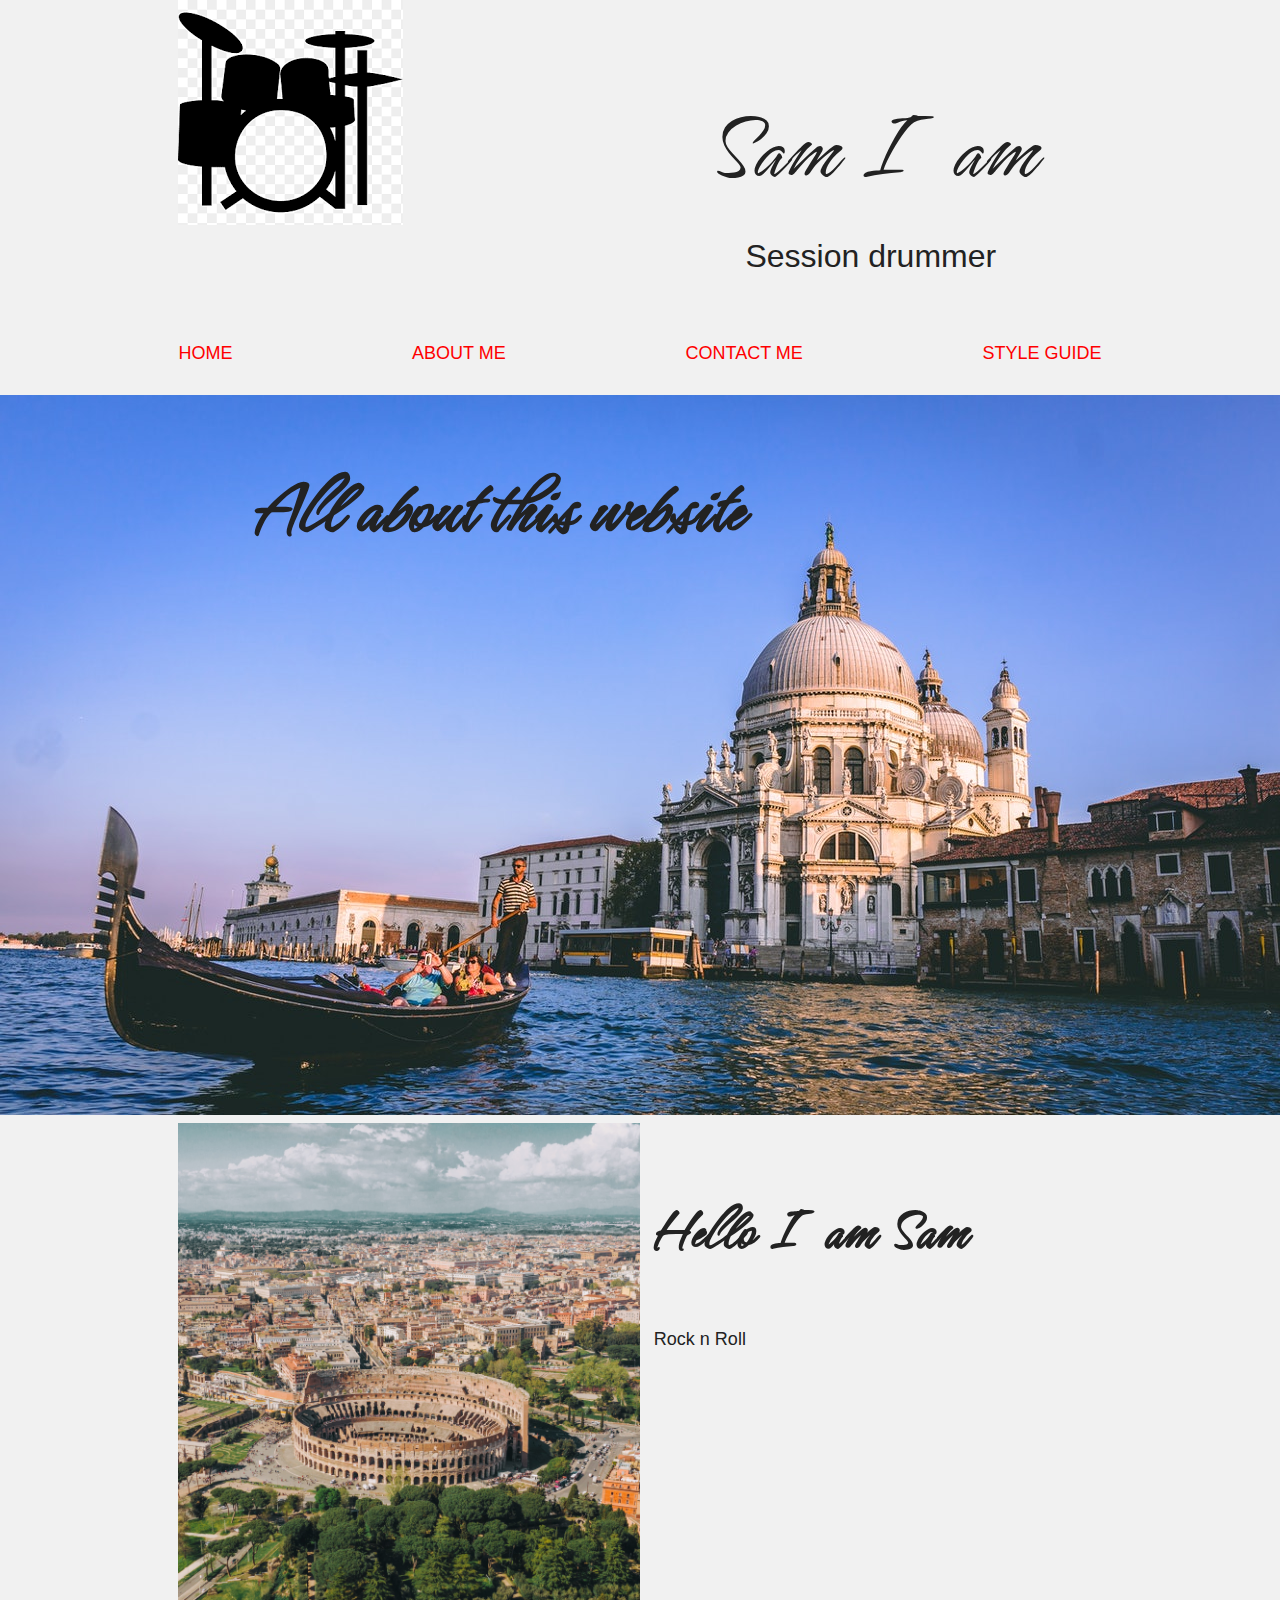
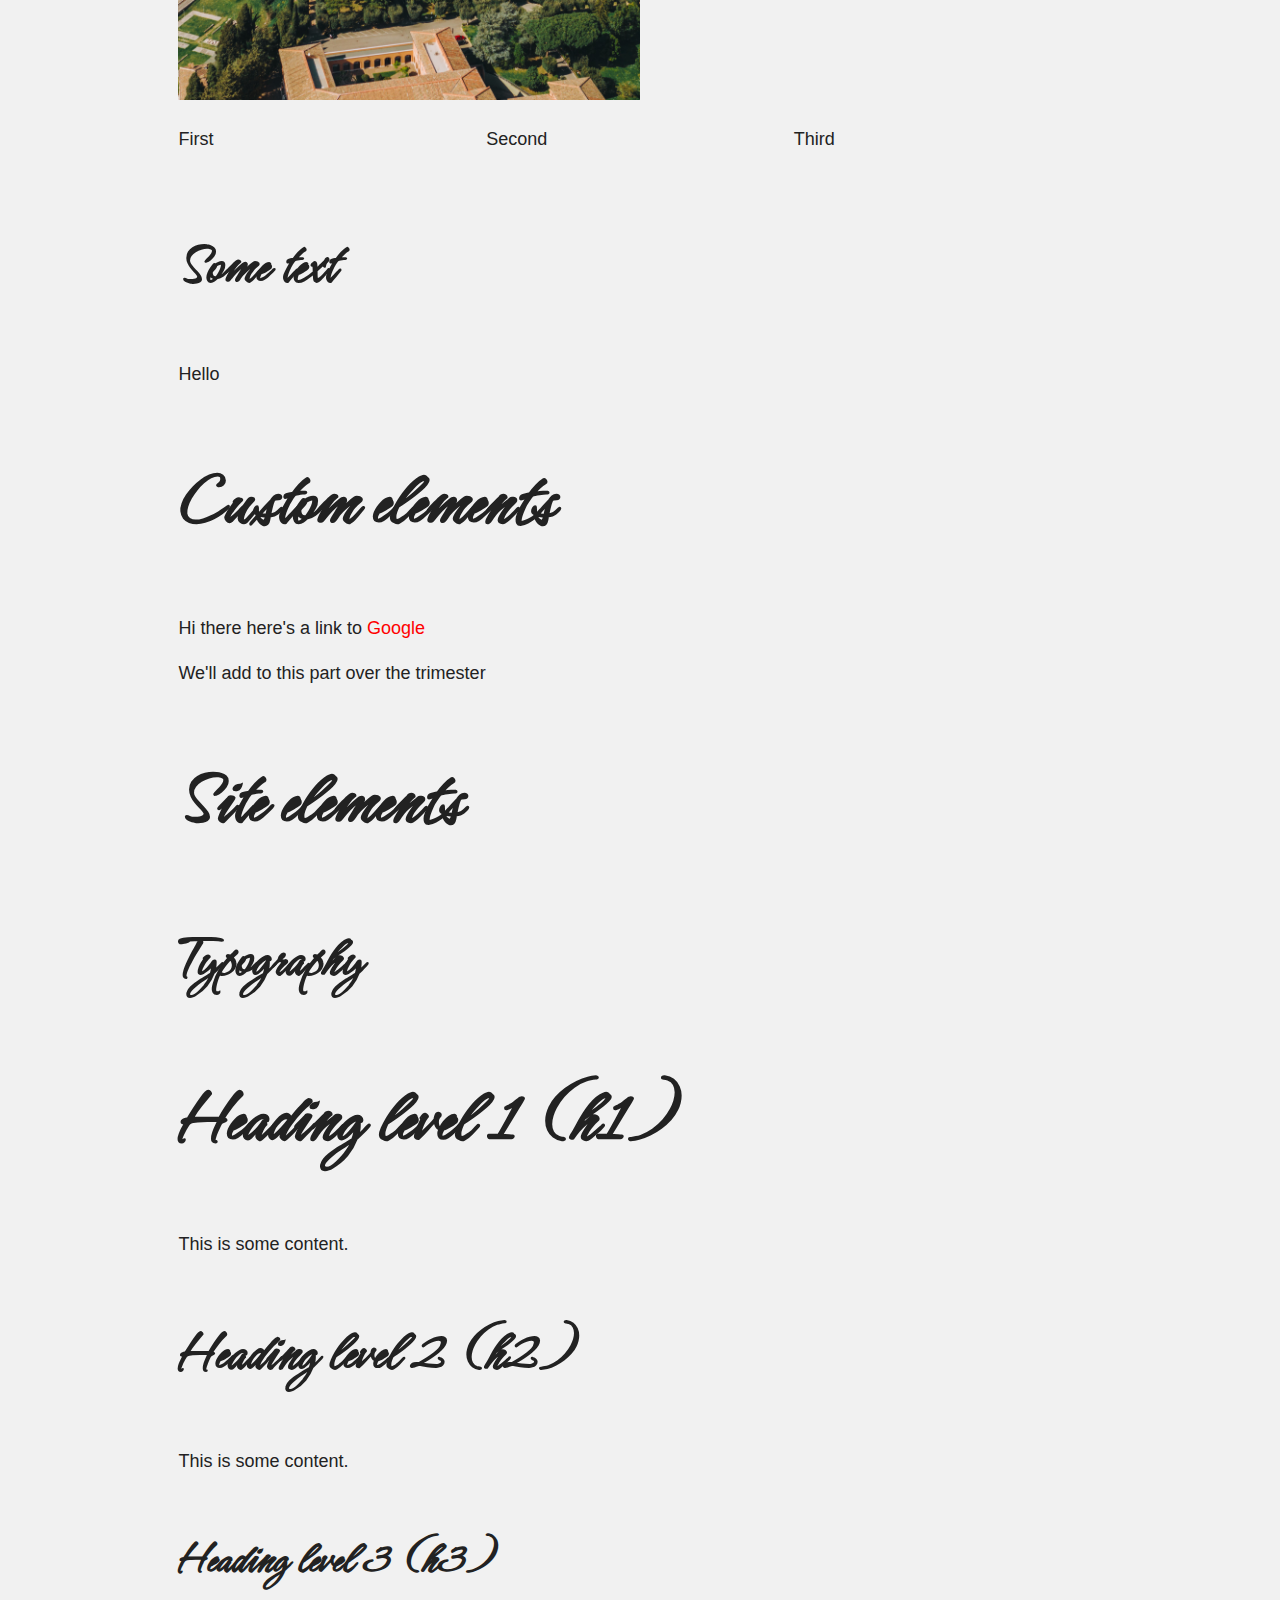
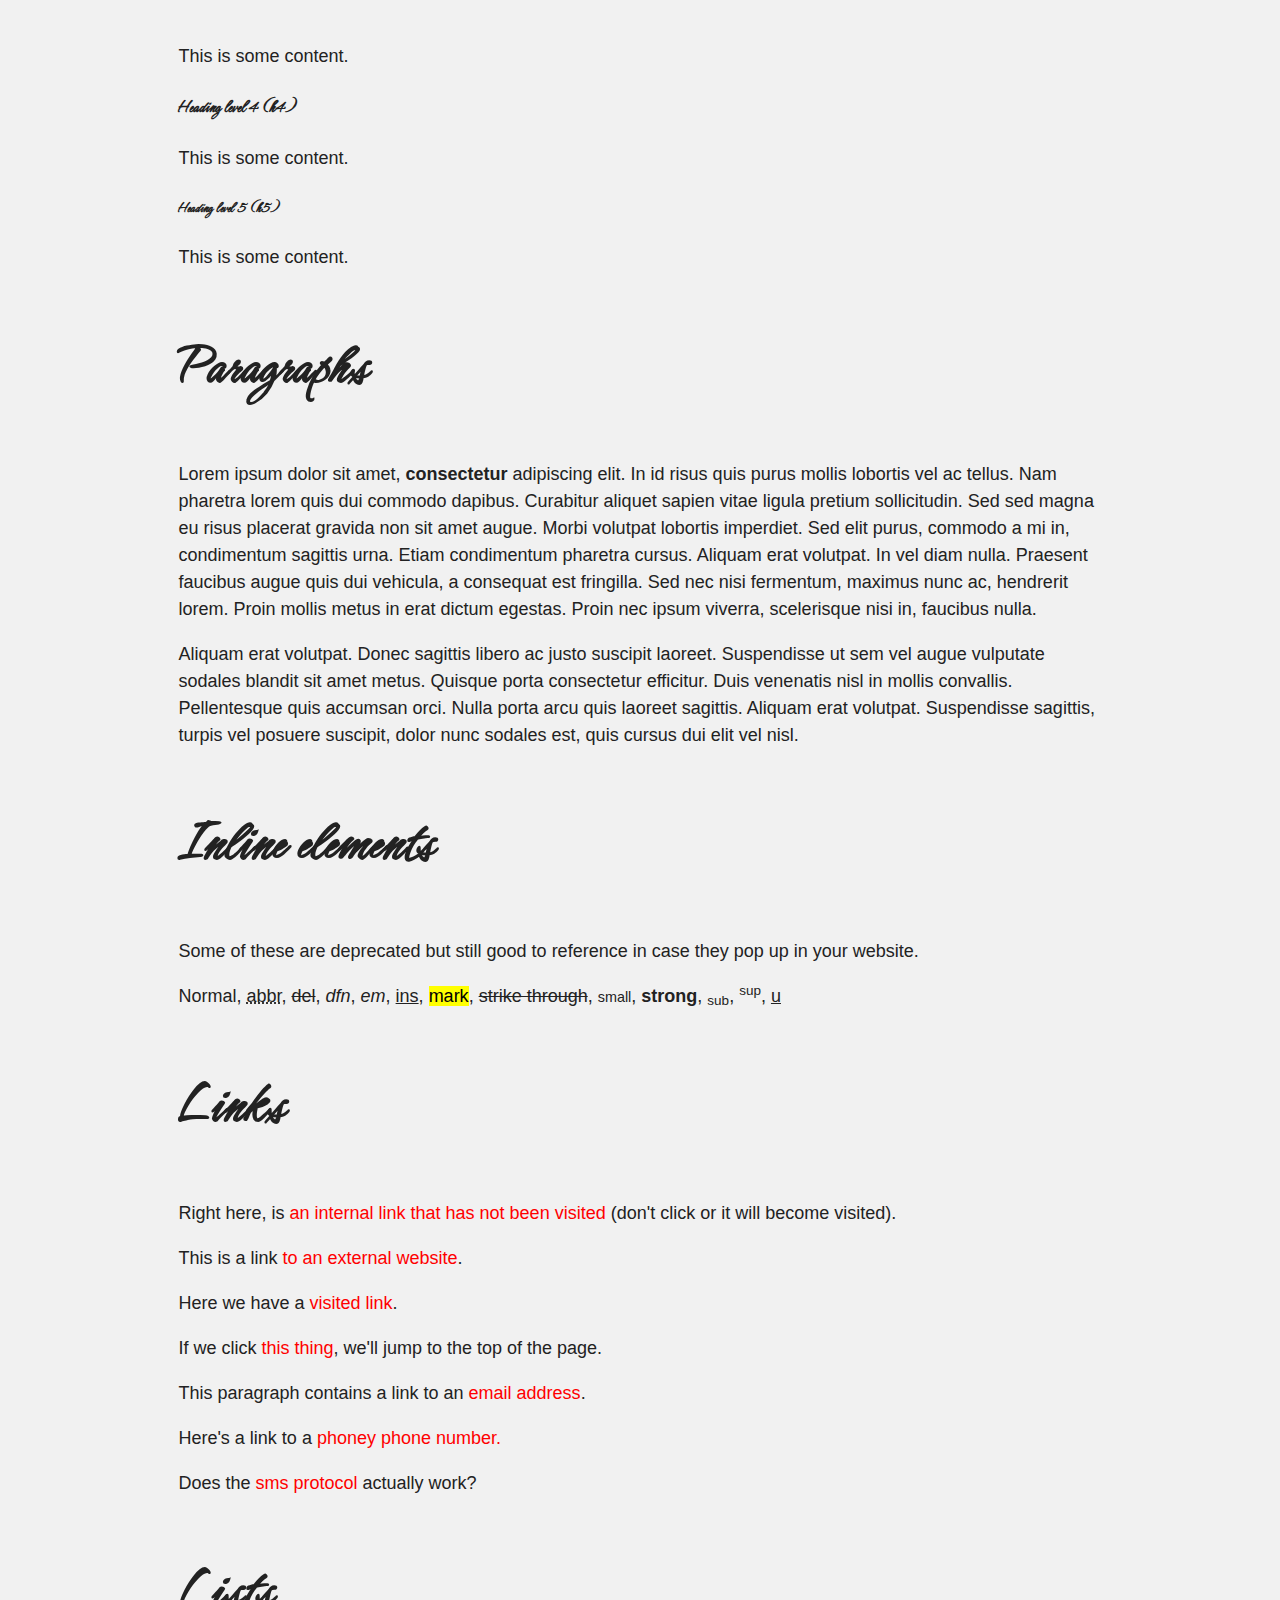
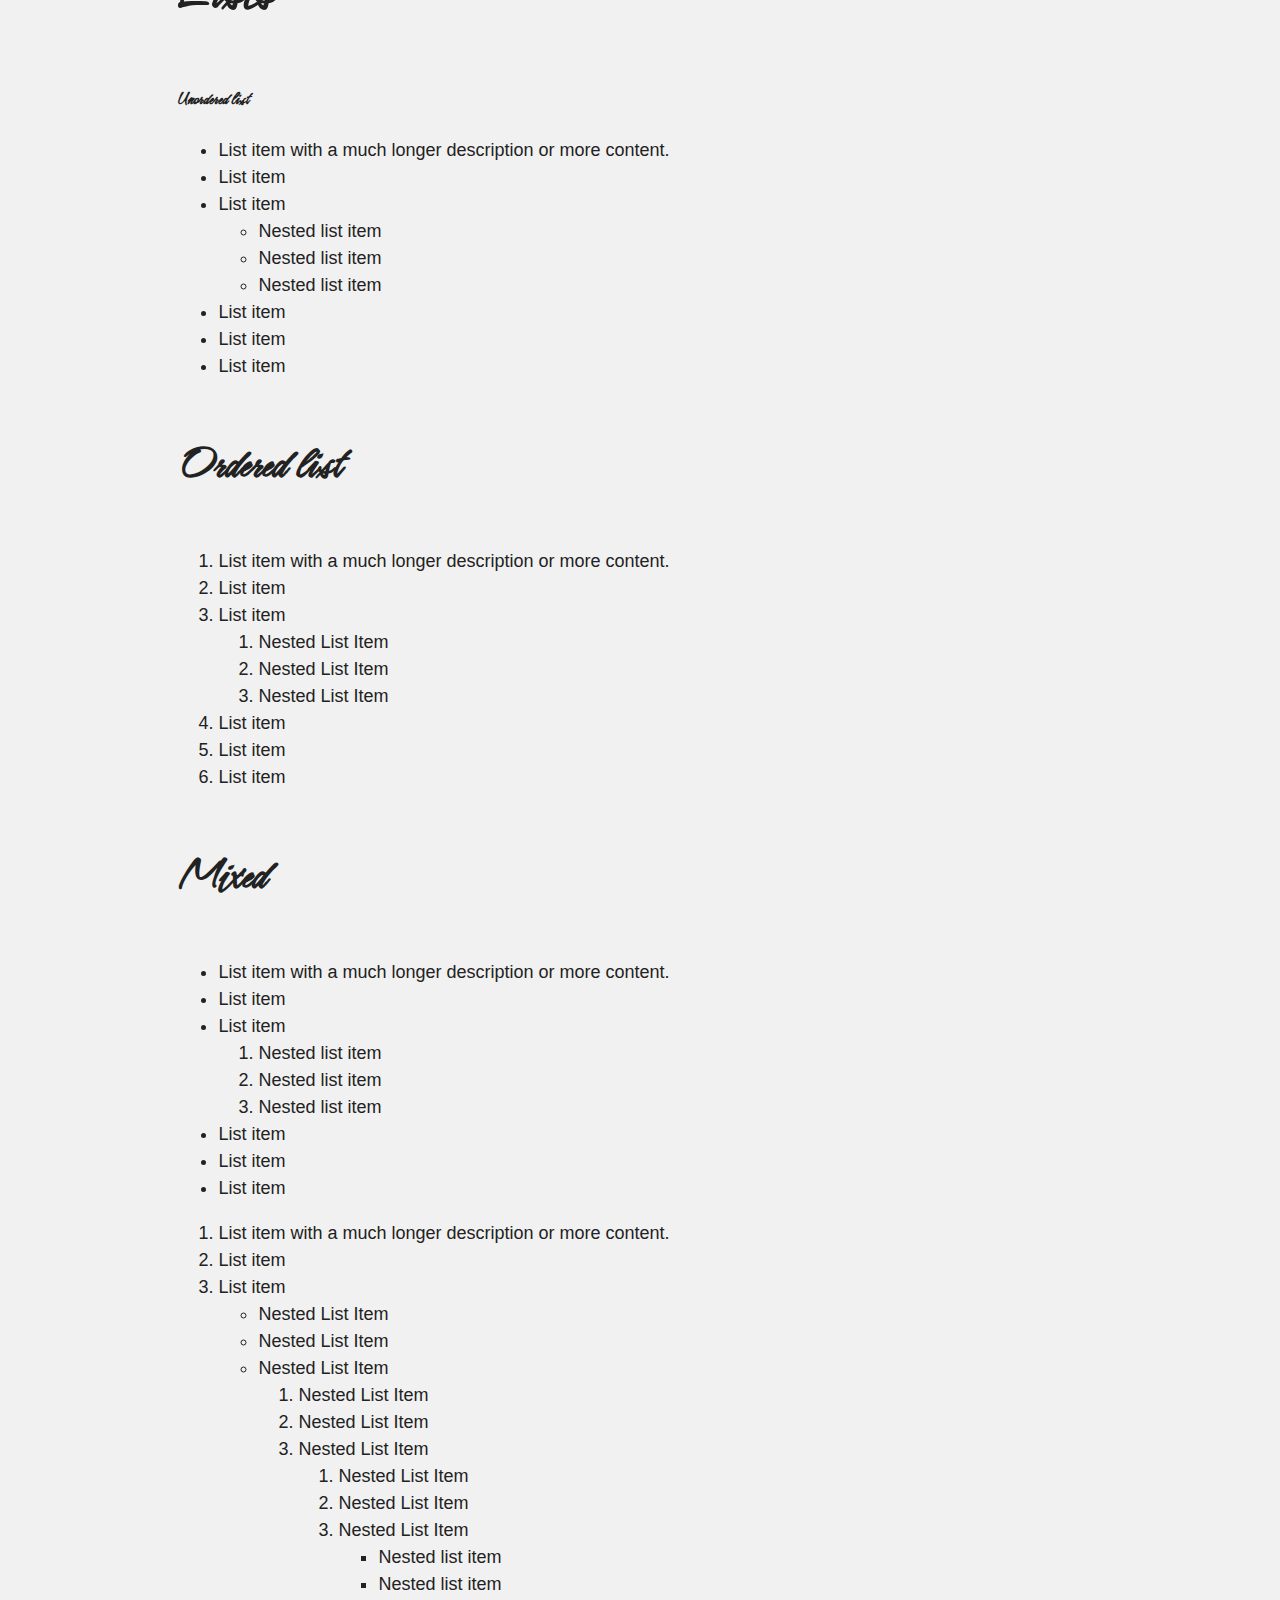
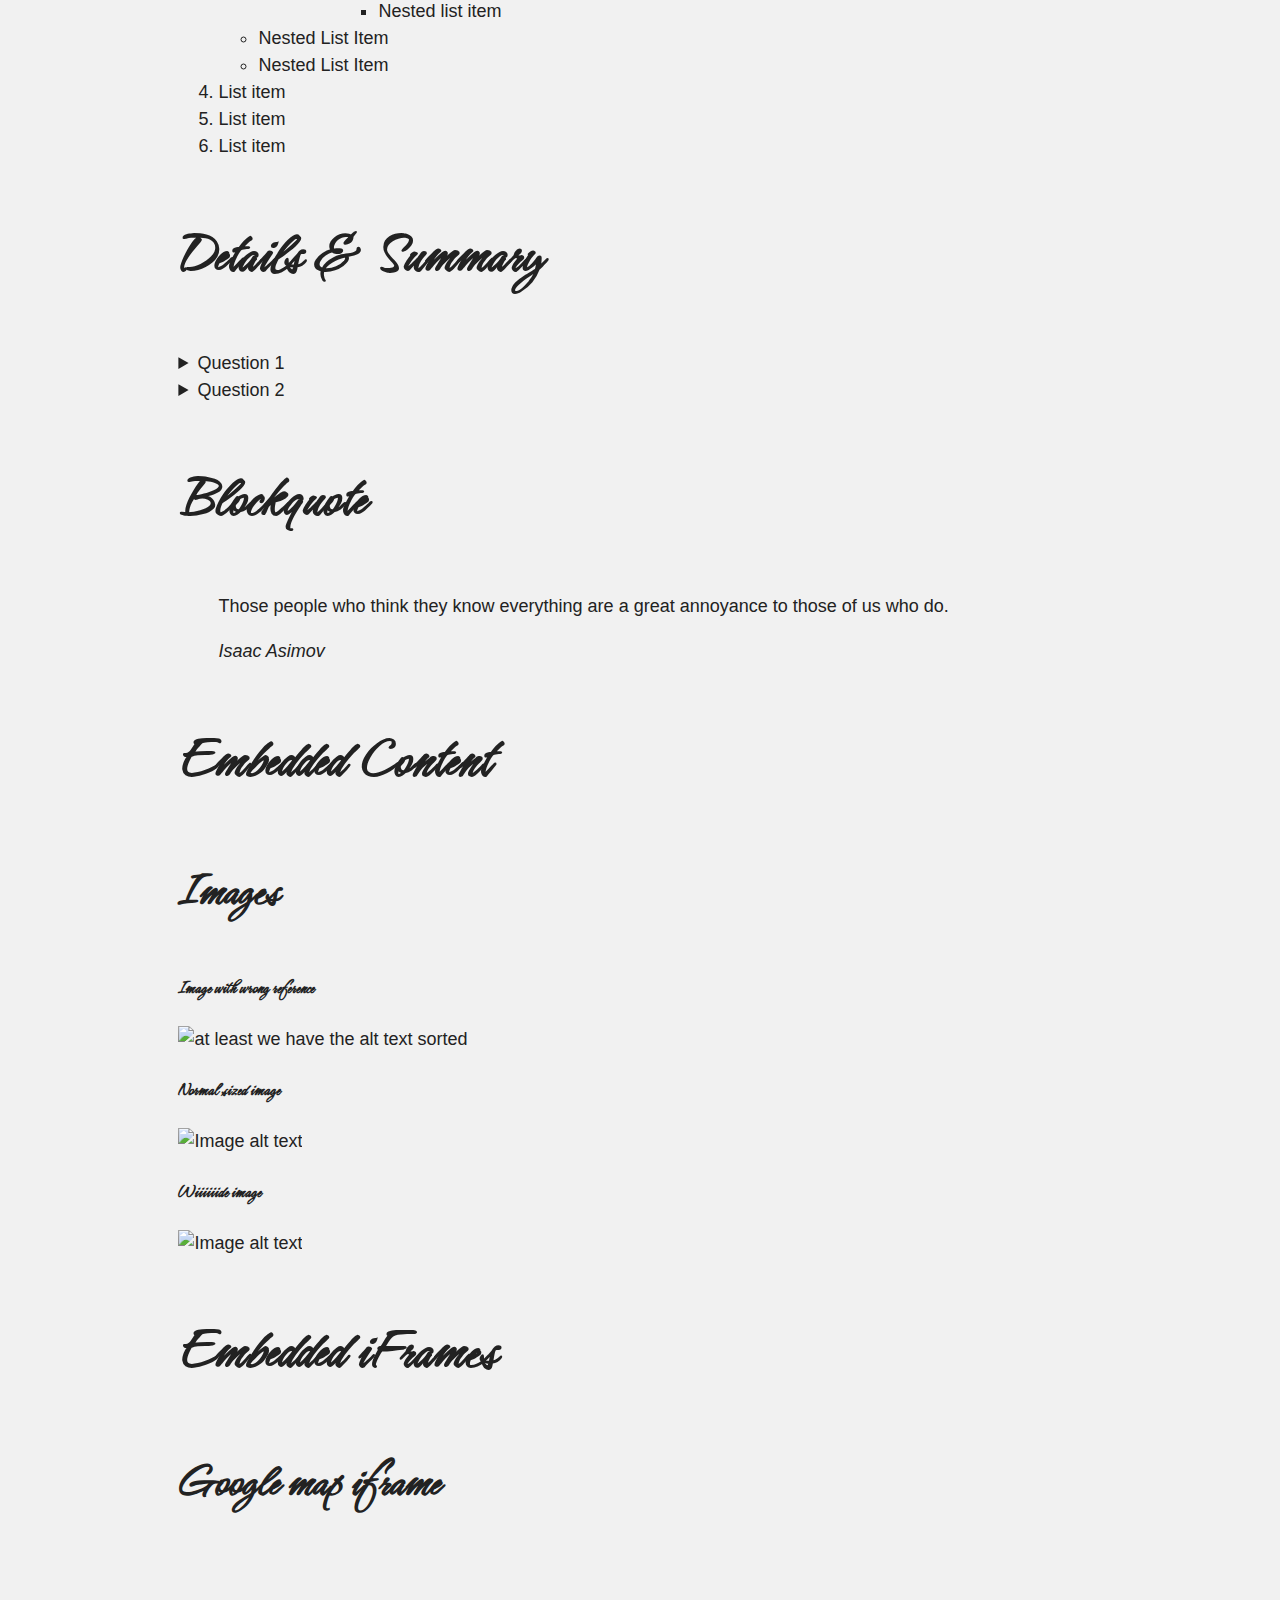
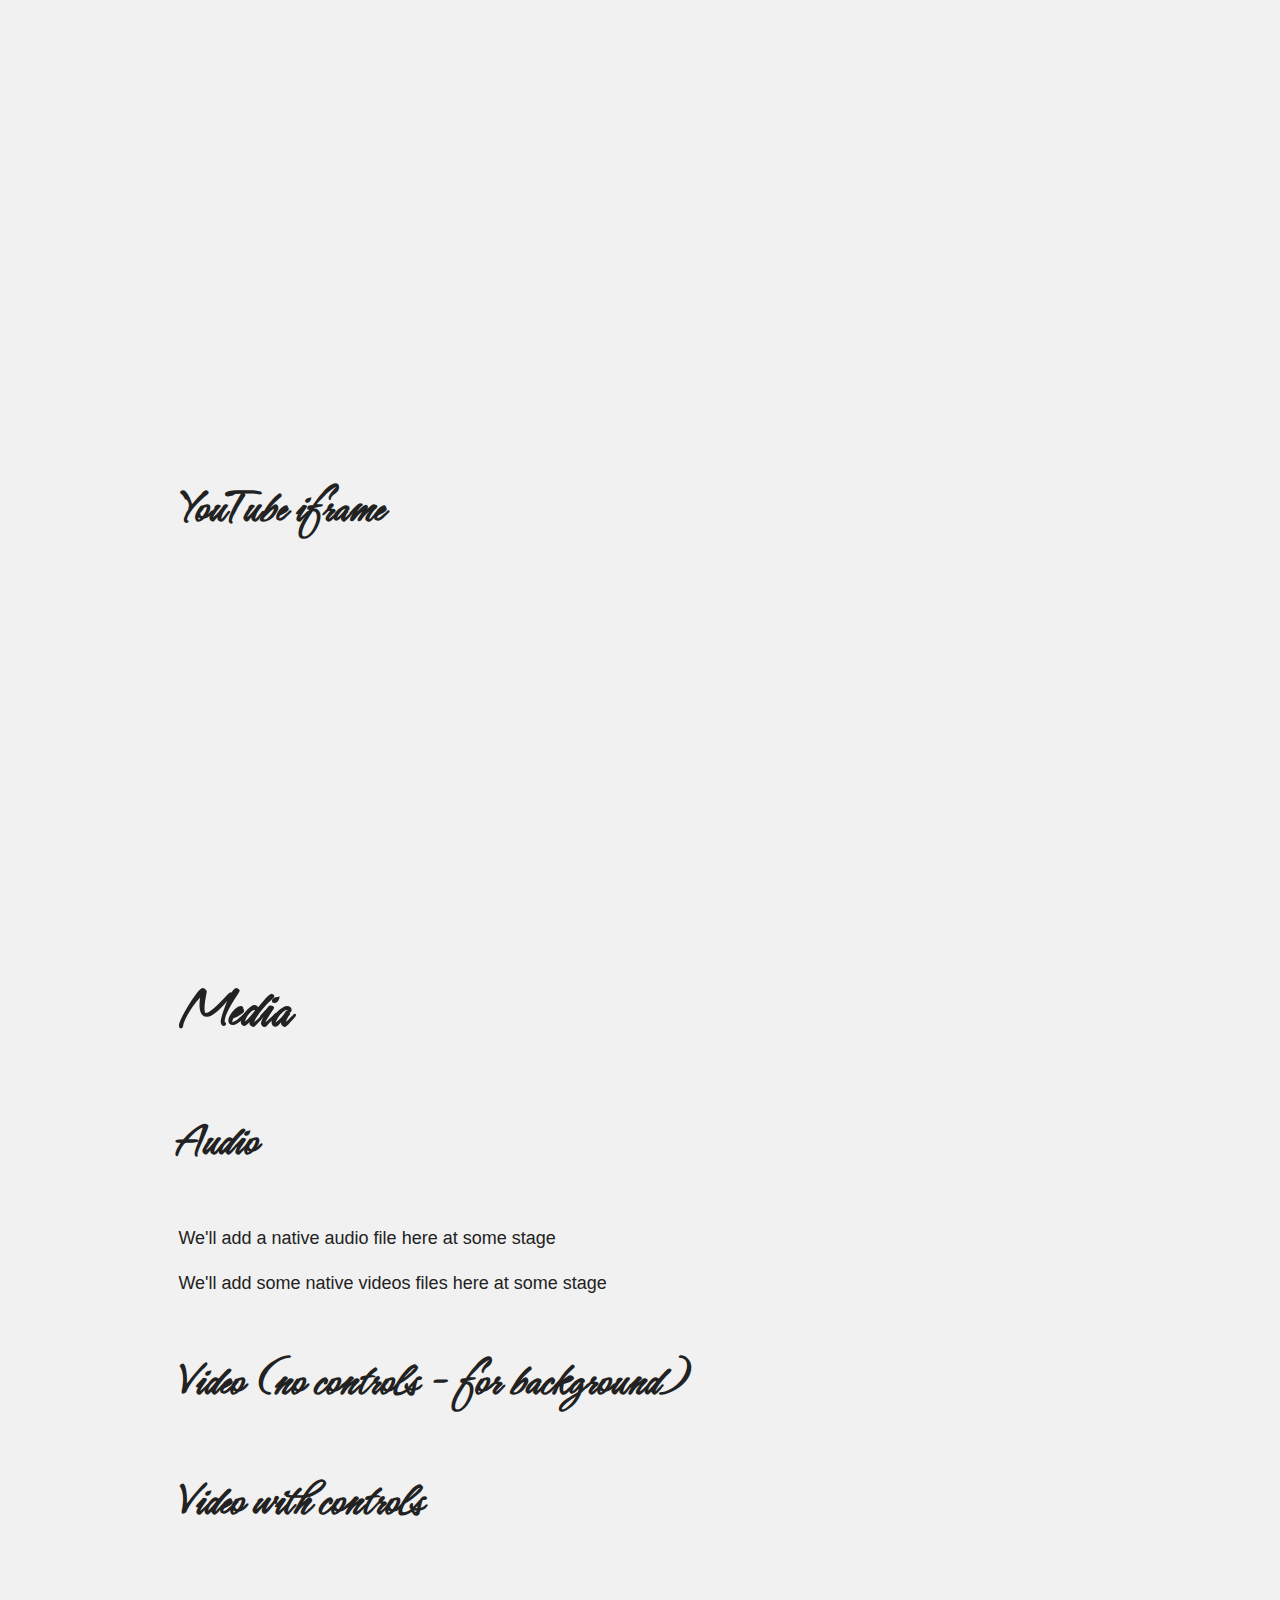
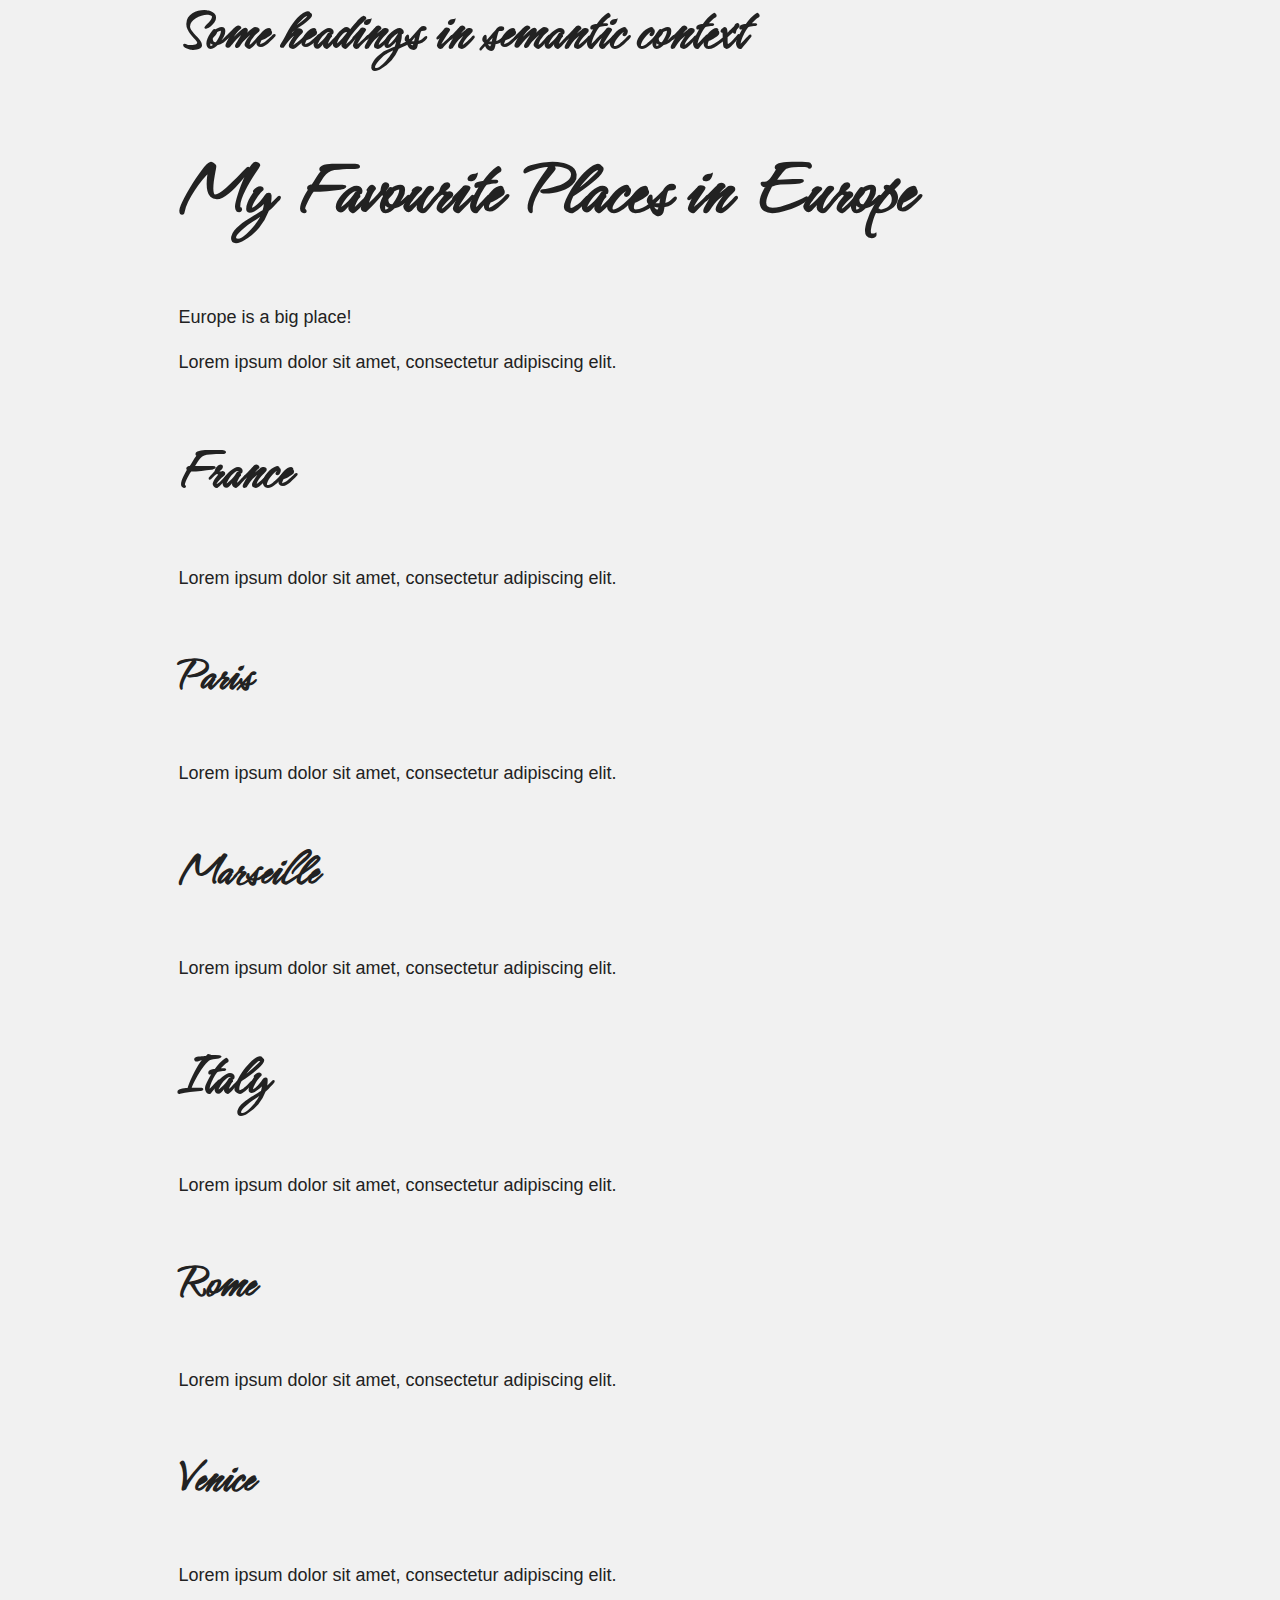
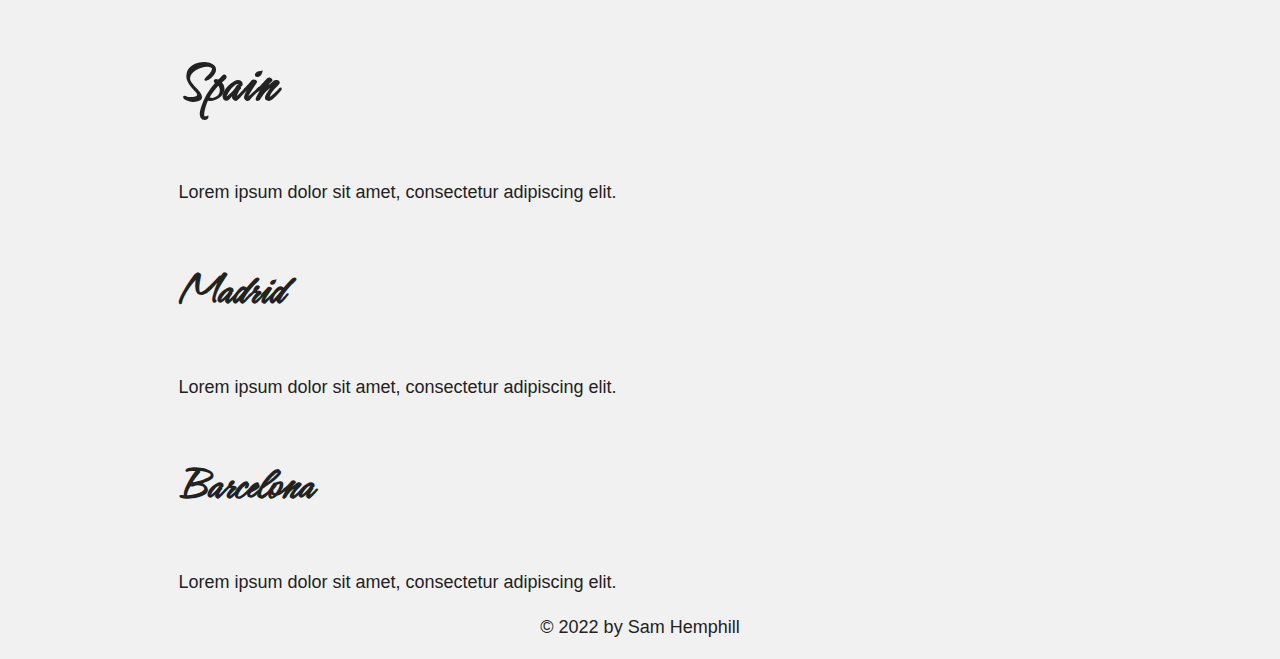
==== styleguide.html @ adefd897 "added new pages woohoo" ====
<!DOCTYPE html>
<html lang="en">

<head>
    <meta charset="UTF-8">
    <meta http-equiv="X-UA-Compatible" content="IE=edge">
    <meta name="viewport" content="width=device-width, initial-scale=1.0">
    <title>Sam's Style Guide</title>

    <link rel="stylesheet" href="resources/css/style.css">
</head>

<body>

    <header>

        <section class="layout-wide">

            <img src="resources/images/drums.png" alt="drum kit icon">

            <div class="header-text">

                <p class="header-heading">Sam I am</p>
                <p class="header-sub-heading">Session drummer</p>

            </div>

        </section>

    </header>

    <nav>
        <section class="layout-wide">
            <button class="nav-prompt">Navigation</button>
            <ul class="main-nav">
                <li>
                    <a href="index.html">Home</a>
                </li>
                <li>
                    <a href="about.html">About Me</a>
                </li>
                <li>
                    <a href="contact.html">Contact Me</a>
                </li>
                <li>
                    <a href="styleguide.html">Style Guide</a>
                </li>
            </ul>
        </section>
    </nav>

    <main>


        <section class="hero">
            <img src="resources/images/venice.jpg" alt="Venice canal">

            <div class="layout-wide">
                <h1>All about this website</h1>
            </div>

        </section>






        <section class="layout-wide">

            <!-- this is the main whatsit-->
            <section class="content-item">

                <div class="content-inner">
                    <img src="resources/images/colosseum.jpg" alt="The Colosseum from the air.">

                </div>

                <div class="content-inner text-module">
                    <h2>Hello I am Sam</h2>

                    <p>Rock n Roll</p>
                </div>

            </section>

            <!-- this is the end of the main whatsit-->


            <section class="content-item content-item-thirds">

                <div class="content-inner">
                    <p>First</p>
                </div>

                <div class="content-inner">
                    <p>Second</p>
                </div>

                <div class="content-inner">
                    <p>Third</p>
                </div>

            </section>


            <section>

                <h2>Some text</h2>

                <p>Hello</p>
            </section>








































































            <h1>Custom elements</h1>

            <p>Hi there here's a link to <a href="https://google.com">Google</a></p>

            <p>We'll add to this part over the trimester</p>

            <h1>Site elements</h1>

            <h2>Typography</h2>

            <h1>Heading level 1 (h1)</h1>

            <p>This is some content.</p>
            <h2>Heading level 2 (h2)</h2>
            <p>This is some content.</p>
            <h3>Heading level 3 (h3)</h3>
            <p>This is some content.</p>
            <h4>Heading level 4 (h4)</h4>
            <p>This is some content.</p>
            <h5>Heading level 5 (h5)</h5>
            <p>This is some content.</p>
            <h2>Paragraphs</h2>
            <p>Lorem ipsum dolor sit amet, <strong>consectetur</strong> adipiscing elit. In
                id risus quis purus mollis lobortis vel ac tellus. Nam pharetra lorem quis
                dui commodo dapibus. Curabitur aliquet sapien vitae ligula pretium
                sollicitudin. Sed sed magna eu risus placerat gravida non sit amet augue.
                Morbi volutpat lobortis imperdiet. Sed elit purus, commodo a mi in,
                condimentum sagittis urna. Etiam condimentum pharetra cursus. Aliquam erat
                volutpat. In vel diam nulla. Praesent faucibus augue quis dui vehicula, a
                consequat est fringilla. Sed nec nisi fermentum, maximus nunc ac, hendrerit
                lorem. Proin mollis metus in erat dictum egestas. Proin nec ipsum viverra,
                scelerisque nisi in, faucibus nulla.</p>
            <p>Aliquam erat volutpat. Donec sagittis libero ac justo suscipit laoreet.
                Suspendisse ut sem vel augue vulputate sodales blandit sit amet metus.
                Quisque porta consectetur efficitur. Duis venenatis nisl in mollis
                convallis. Pellentesque quis accumsan orci. Nulla porta arcu quis laoreet
                sagittis. Aliquam erat volutpat. Suspendisse sagittis, turpis vel posuere
                suscipit, dolor nunc sodales est, quis cursus dui elit vel nisl.</p>

            <h2>Inline elements</h2>

            <p>
                Some of these are deprecated but still good to reference in case they pop up
                in your website.
            </p>

            <p>
                Normal, <abbr title="Abbreviations">abbr</abbr>, <del>del</del>,
                <dfn>dfn</dfn>, <em>em</em>, <ins>ins</ins>, <mark>mark</mark>,
                <s>strike through</s>, <small>small</small>, <strong>strong</strong>,
                <sub>sub</sub>, <sup>sup</sup>,
                <u>u</u>
            </p>

            <h2>Links</h2>
            <p>
                Right here, is
                <a href="?2017-06-2703%3A30%3A17">an internal link that has not been visited</a>
                (don't click or it will become visited).
            </p>
            <p>This is a link <a href="https://google.com">to an external website</a>.</p>
            <p>Here we have a <a href=".">visited link</a>.</p>
            <p>If we click <a href="#">this thing</a>, we'll jump to the top of the page.</p>

            <p>This paragraph contains a link to an <a href="mailto:shemphill@collarts.edu.au">email address</a>.</p>

            <p>Here's a link to a <a href="tel:12345678">phoney phone number.</a></p>

            <p>Does the <a href="sms:0413889846">sms protocol</a> actually work?</p>

            <h2>Lists</h2>
            <h4>Unordered list</h4>
            <ul>
                <li>List item with a much longer description or more content.</li>
                <li>List item</li>
                <li>
                    List item
                    <ul>
                        <li>Nested list item</li>
                        <li>Nested list item</li>
                        <li>Nested list item</li>
                    </ul>
                </li>
                <li>List item</li>
                <li>List item</li>
                <li>List item</li>
            </ul>
            <h3>Ordered list</h3>
            <ol>
                <li>List item with a much longer description or more content.</li>
                <li>List item</li>
                <li>
                    List item
                    <ol>
                        <li>Nested List Item</li>
                        <li>Nested List Item</li>
                        <li>Nested List Item</li>
                    </ol>
                </li>
                <li>List item</li>
                <li>List item</li>
                <li>List item</li>
            </ol>
            <h3>Mixed</h3>
            <ul>
                <li>List item with a much longer description or more content.</li>
                <li>List item</li>
                <li>
                    List item
                    <ol>
                        <li>Nested list item</li>
                        <li>Nested list item</li>
                        <li>Nested list item</li>
                    </ol>
                </li>
                <li>List item</li>
                <li>List item</li>
                <li>List item</li>
            </ul>
            <ol>
                <li>List item with a much longer description or more content.</li>
                <li>List item</li>
                <li>
                    List item
                    <ul>
                        <li>Nested List Item</li>
                        <li>Nested List Item</li>
                        <li>
                            Nested List Item
                            <ol>
                                <li>Nested List Item</li>
                                <li>Nested List Item</li>
                                <li>
                                    Nested List Item
                                    <ol>
                                        <li>Nested List Item</li>
                                        <li>Nested List Item</li>
                                        <li>
                                            Nested List Item
                                            <ul>
                                                <li>Nested list item</li>
                                                <li>Nested list item</li>
                                                <li>Nested list item</li>
                                            </ul>
                                        </li>
                                    </ol>
                                </li>
                            </ol>
                        </li>
                        <li>Nested List Item</li>
                        <li>Nested List Item</li>
                    </ul>
                </li>
                <li>List item</li>
                <li>List item</li>
                <li>List item</li>
            </ol>

            <h2>Details &amp; Summary</h2>
            <details>
                <summary>Question 1</summary>
                <p>
                    <strong>Pellentesque habitant morbi tristique</strong> senectus et netus
                    et malesuada fames ac turpis egestas. Vestibulum tortor quam, feugiat
                    vitae, ultricies eget, tempor sit amet, ante. Donec eu libero sit amet
                    quam egestas semper. <em>Aenean ultricies mi vitae est.</em> Mauris
                    placerat eleifend leo. Quisque sit amet est et sapien ullamcorper
                    pharetra. Vestibulum erat wisi, condimentum sed,
                    <code>commodo vitae</code>, ornare sit amet, wisi. Aenean fermentum, elit
                    eget tincidunt condimentum, eros ipsum rutrum orci, sagittis tempus lacus
                    enim ac dui. <a href="#" onclick="return false;">Donec non enim</a> in
                    turpis pulvinar facilisis. Ut felis.
                </p>
                <details>
                    <summary>Related documents</summary>
                    <ul>
                        <li>
                            <a href="#" onclick="return false;">Lorem ipsum dolor sit amet, consectetuer adipiscing
                                elit.</a>
                        </li>
                        <li>
                            <a href="#" onclick="return false;">Aliquam tincidunt mauris eu risus.</a>
                        </li>
                        <li>
                            <a href="#" onclick="return false;">Lorem ipsum dolor sit amet, consectetuer adipiscing
                                elit.</a>
                        </li>
                        <li>
                            <a href="#" onclick="return false;">Aliquam tincidunt mauris eu risus.</a>
                        </li>
                    </ul>
                </details>
            </details>
            <details>
                <summary>Question 2</summary>
                <p>
                    Duis consequat metus et eros rutrum, interdum facilisis urna interdum.
                    Etiam facilisis diam in libero varius ultricies id id est. Sed lacinia
                    pellentesque sem vel sagittis.
                </p>
            </details>

            <h2>Blockquote</h2>
            <blockquote>
                <p>
                    Those people who think they know everything are a great annoyance to those
                    of us who do.
                </p>
                <cite>Isaac Asimov</cite>
            </blockquote>

            <h2>Embedded Content</h2>

            <h3>Images</h3>

            <h4>Image with wrong reference</h4>

            <img src="wrongURL.jpg" alt="at least we have the alt text sorted">

            <h4>Normal sized image</h4>

            <img src="https://placekitten.com/480/480" alt="Image alt text" />

            <h4>Wiiiiiide image</h4>

            <img src="https://placekitten.com/2000/600" alt="Image alt text" />

            <h2 class="">Embedded iFrames</h2>

            <h3>Google map iframe</h3>

            <iframe
                src="https://www.google.com/maps/embed?pb=!1m18!1m12!1m3!1d3152.2977690755806!2d144.98747991573606!3d-37.80649377975363!2m3!1f0!2f0!3f0!3m2!1i1024!2i768!4f13.1!3m3!1m2!1s0x6ad6430ac6065bff%3A0x9c5bae73367aadf4!2sCollarts%20-%20Cromwell%20St%20Campus!5e0!3m2!1sen!2sau!4v1582194038555!5m2!1sen!2sau"
                width="600" height="450" frameborder="0" style="border:0;" allowfullscreen=""></iframe>

            <h3>YouTube iframe</h3>


            <iframe width="560" height="315" src="https://www.youtube.com/embed/WFkIKd6md6g?start=206" frameborder="0"
                allow="accelerometer; autoplay; encrypted-media; gyroscope; picture-in-picture"
                allowfullscreen></iframe>

            <h2>Media</h2>

            <h3>Audio</h3>

            <p>We'll add a native audio file here at some stage</p>

            <p>We'll add some native videos files here at some stage</p>



            <h3>Video (no controls - for background)</h3>



            <h3>Video with controls</h3>



            <h2>Some headings in semantic context</h2>

            <h1>My Favourite Places in Europe</h1>

            <p>Europe is a big place!</p>
            <p>Lorem ipsum dolor sit amet, consectetur adipiscing elit.</p>

            <h2>France</h2>
            <p>Lorem ipsum dolor sit amet, consectetur adipiscing elit.</p>

            <h3>Paris</h3>
            <p>Lorem ipsum dolor sit amet, consectetur adipiscing elit.</p>

            <h3>Marseille</h3>
            <p>Lorem ipsum dolor sit amet, consectetur adipiscing elit.</p>

            <h2>Italy</h2>
            <p>Lorem ipsum dolor sit amet, consectetur adipiscing elit.</p>

            <h3>Rome</h3>
            <p>Lorem ipsum dolor sit amet, consectetur adipiscing elit.</p>

            <h3>Venice</h3>
            <p>Lorem ipsum dolor sit amet, consectetur adipiscing elit.</p>

            <h2>Spain</h2>
            <p>Lorem ipsum dolor sit amet, consectetur adipiscing elit.</p>

            <h3>Madrid</h3>
            <p>Lorem ipsum dolor sit amet, consectetur adipiscing elit.</p>

            <h3>Barcelona</h3>
            <p>Lorem ipsum dolor sit amet, consectetur adipiscing elit.</p>



        </section>

    </main>

    <footer>

        <section class="layout-wide">

            <p>&copy; 2022 by Sam Hemphill</p>
        </section>

    </footer>

<script src="resources/js/scripts.js"></script>

</body>

</html>
---- resources/css/style.css ----
@import url(normalize.css);

@import url('https://fonts.googleapis.com/css2?family=Hurricane&display=swap');


/* -------------------- VARIABLES */ 

/* -------------------- GLOBAL DEFAULTS */ 

* {
    box-sizing: border-box;
}

body {
    background-color: #f1f1f1;
    font-family: Arial, Helvetica, sans-serif;
    color: #222;
    line-height: 1.5;
    font-size: 18px;
}

img {
    max-width: 100%;
}

a {
    color: red;
    text-decoration: none;
}

a:hover {
    text-decoration: underline;
    background-color: yellow;
}



/* -------------------- HEADINGS AND TYPE */ 

h1,
h2,
h3,
h4,
h5 {
    font-family: 'Hurricane', cursive;
}

h1 {
    font-size: 60px;
}

h2 {
    font-size: 48px;
}

h3 {
    font-size: 32px;
}

@media screen and (min-width: 800px) {


    h1 {
        font-size: 80px;
    }
    
    h2 {
        font-size: 60px;
    }
    
    h3 {
        font-size: 48px;
    }


}



/* -------------------- LAYOUTS */ 

.layout-wide {
    
    max-width: 1000px;
    margin-left: auto;
    margin-right: auto;
    padding-left: 3%;
    padding-right: 3%;
}

/* -------------------- HEADER */ 

header {
    text-align: center;
}

.header-heading {
    font-size: 100px;
    line-height: 1;
    margin-bottom: 0;
    font-family: 'Hurricane', cursive;
}

.header-sub-heading {
    font-size: 32px;
}


@media screen and (min-width: 800px) {

    header .layout-wide {
        display: grid;
        grid-template-columns: 1fr 1fr;;
    }
}


/* -------------------- NAVIGATION */ 

.nav-prompt {

}

@media screen and (min-width: 800px) {

    .nav-prompt {
        display: none;
    }
}

.main-nav {
    list-style: none;
    padding-left: 0;

    display: none;
}

.main-nav.open {
    display: block;
}

.main-nav a {
    padding-top:10px;
    padding-bottom: 10px;
    display: block;
    border-bottom: 1px solid black;
    text-align: center;
    text-transform: uppercase;
}

.main-nav a:hover {
    background-color: transparent;
    color: black;
}

@media screen and (min-width: 800px) {

        .main-nav {
            display: flex;
            justify-content: space-between;
        }

        .main-nav a {
            border: none;
        }
}



/* -------------------- FOOTER */ 

footer {
    text-align: center;
}
/* -------------------- MODULES */

/* main 2 col thing*/

.content-item {
    display: grid;
}

.text-module {
    padding: 5%;
}


@media screen and (min-width: 800px) {

    .content-item {
        grid-template-columns: 1fr 1fr;
    }

    .content-item-thirds {
        grid-template-columns: 1fr 1fr 1fr;
    }

    .text-module {
        padding: 3%;
    }
}


/* hero section */

.hero {
    position: relative;
}

.hero img {
    width: 100%;
}

.hero .layout-wide {
    position: absolute;
    width: 100%;
    text-align: center;
    top: 0;
}
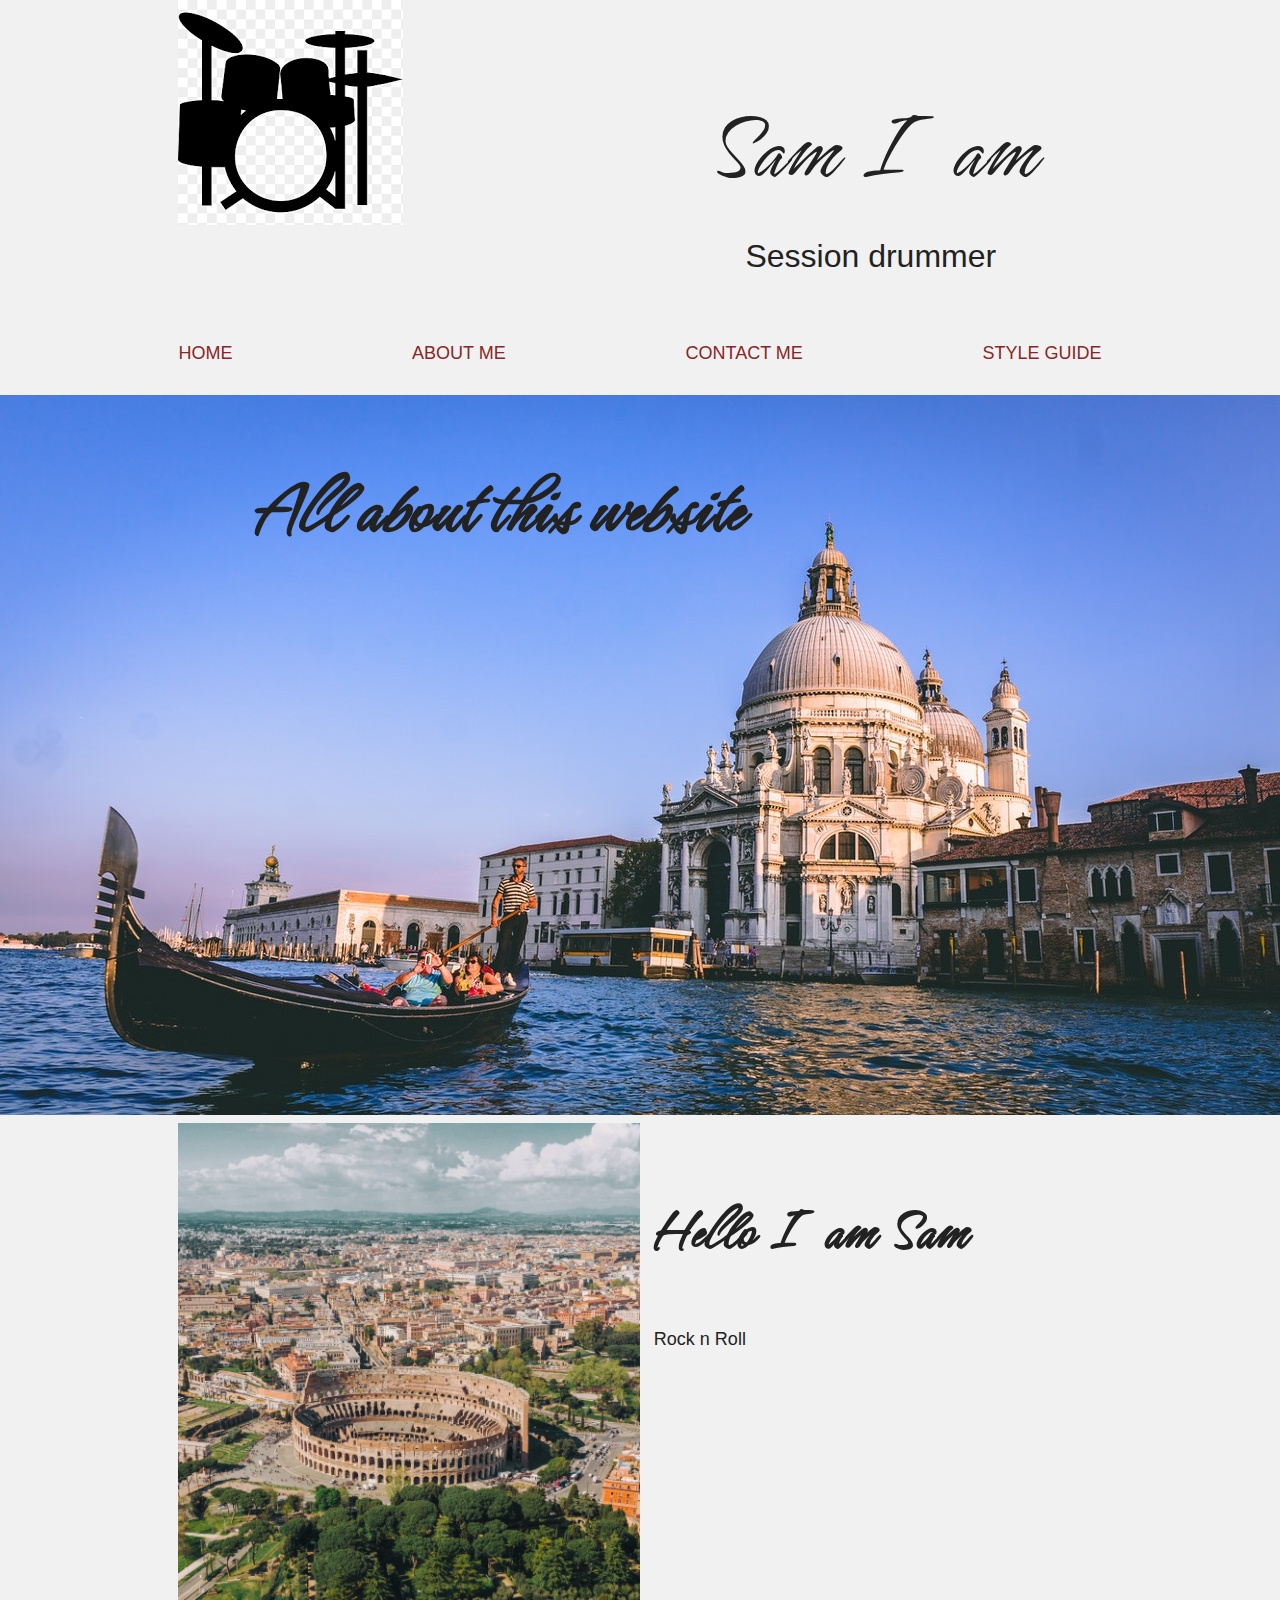
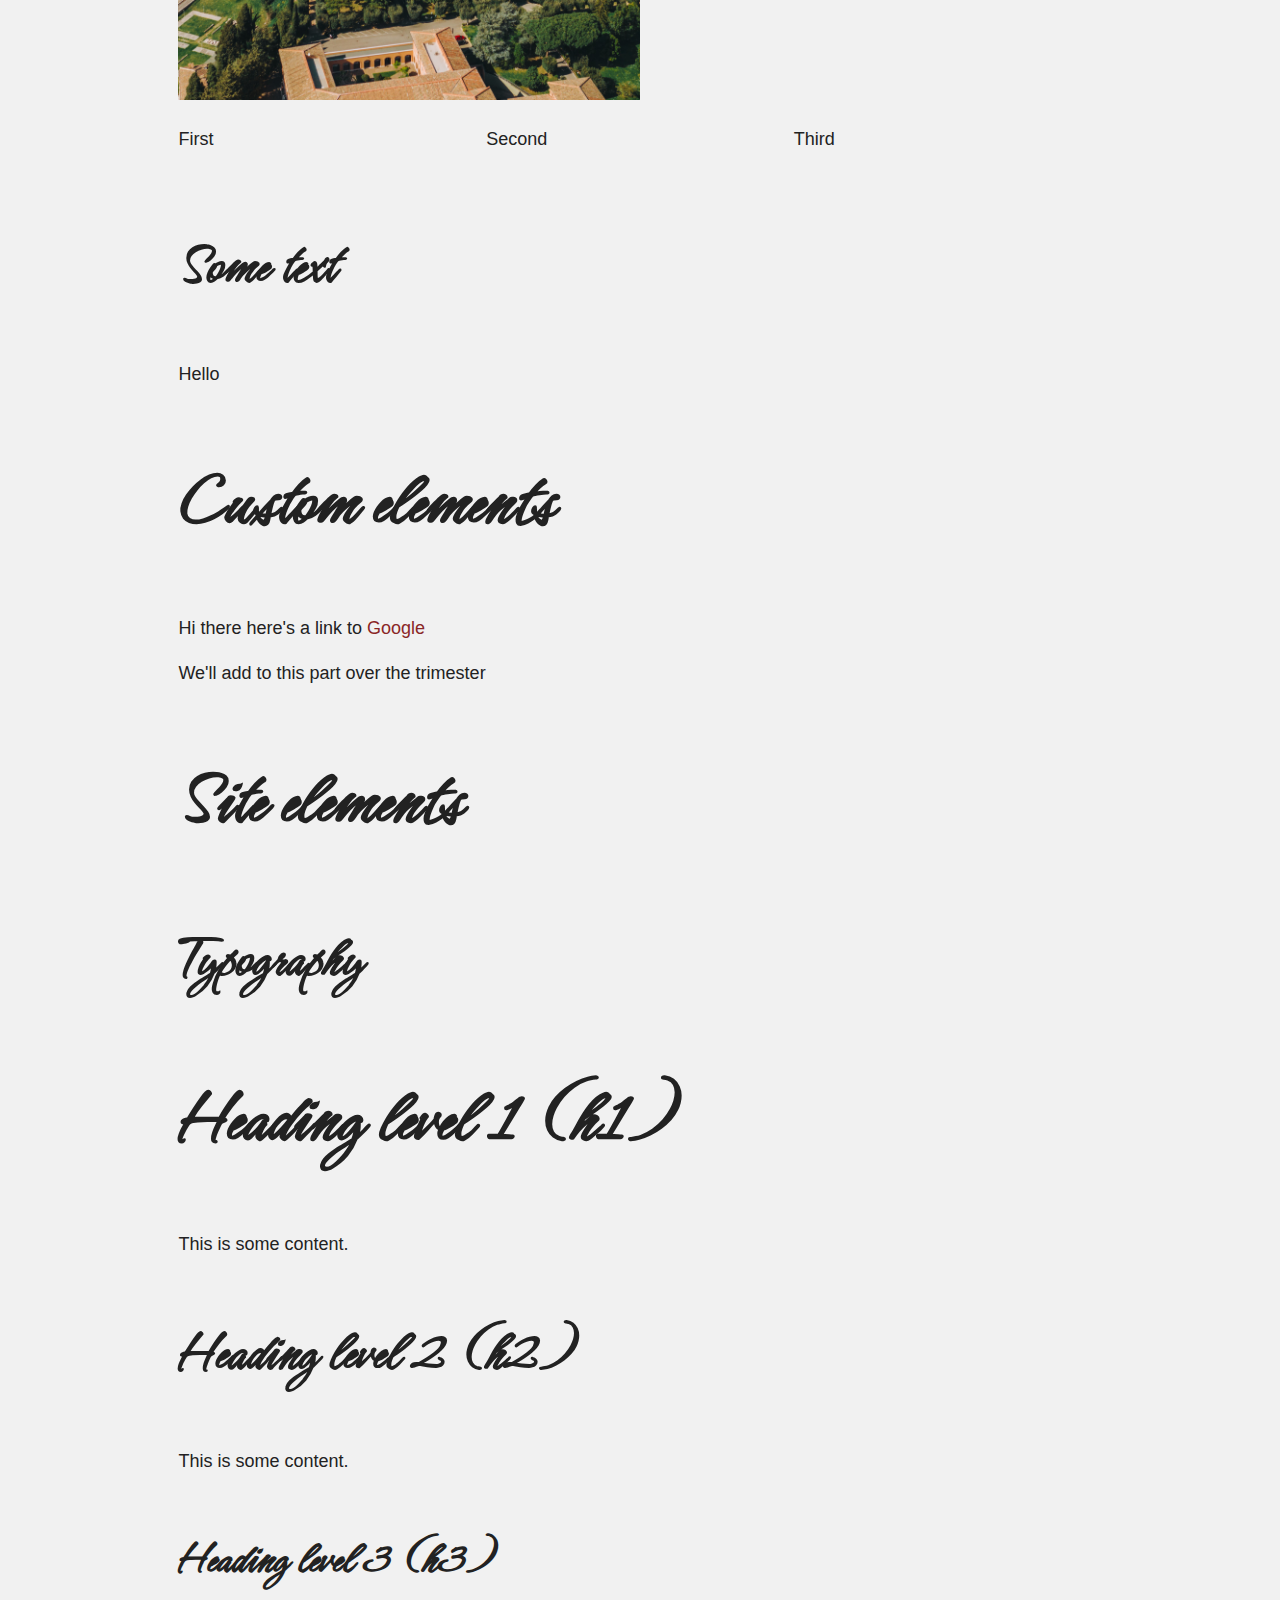
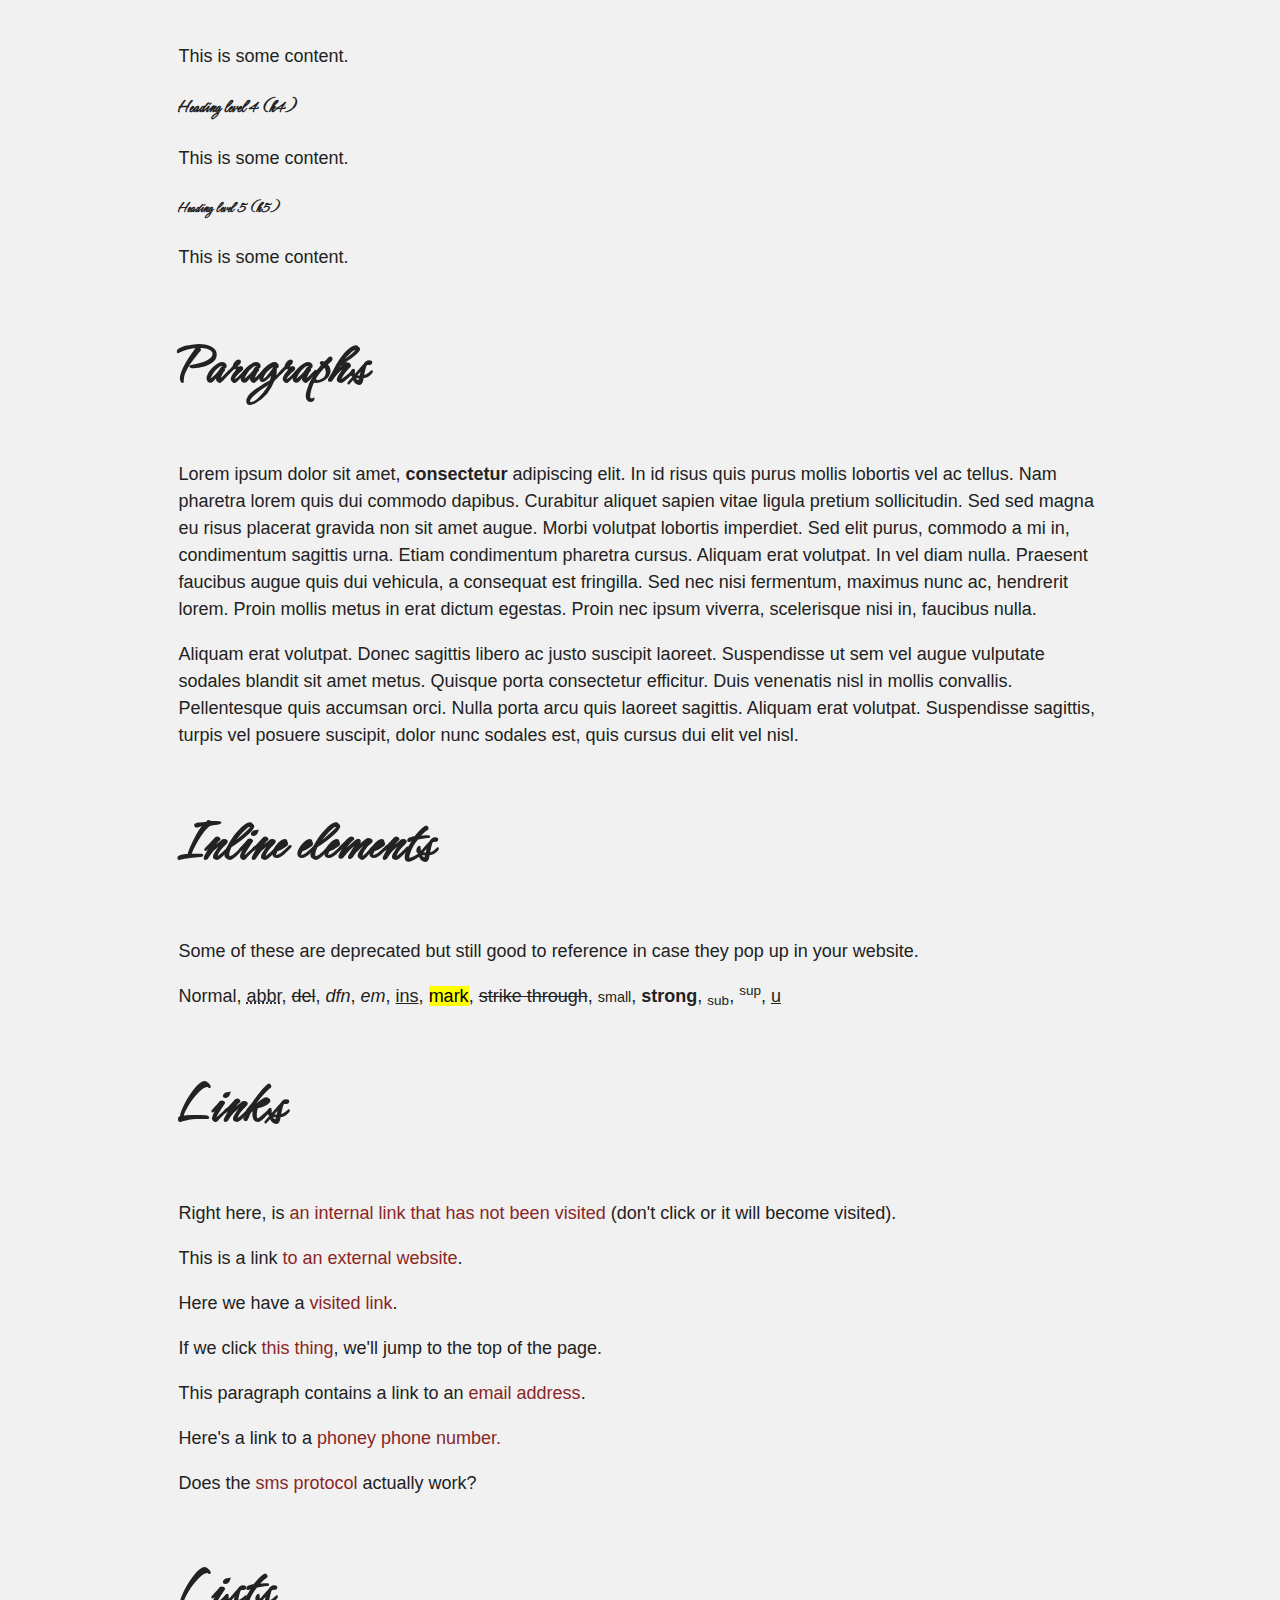
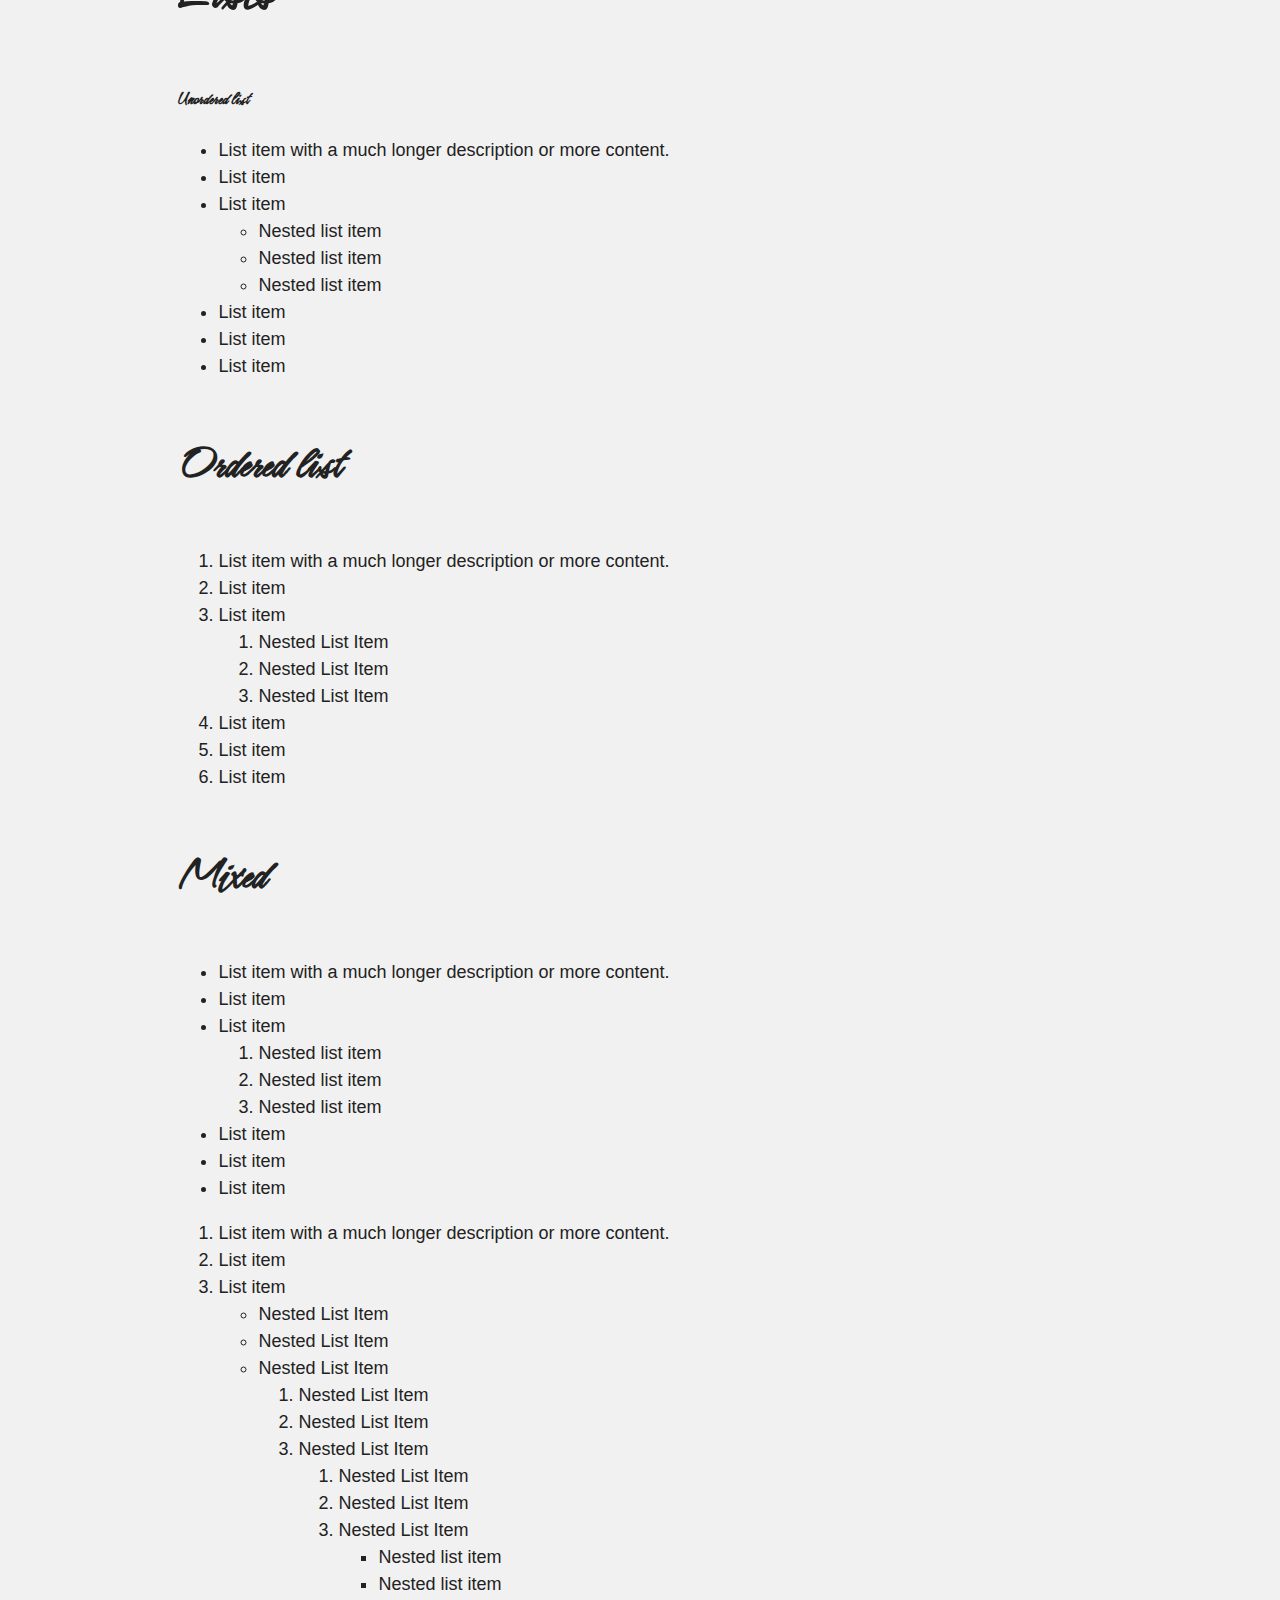
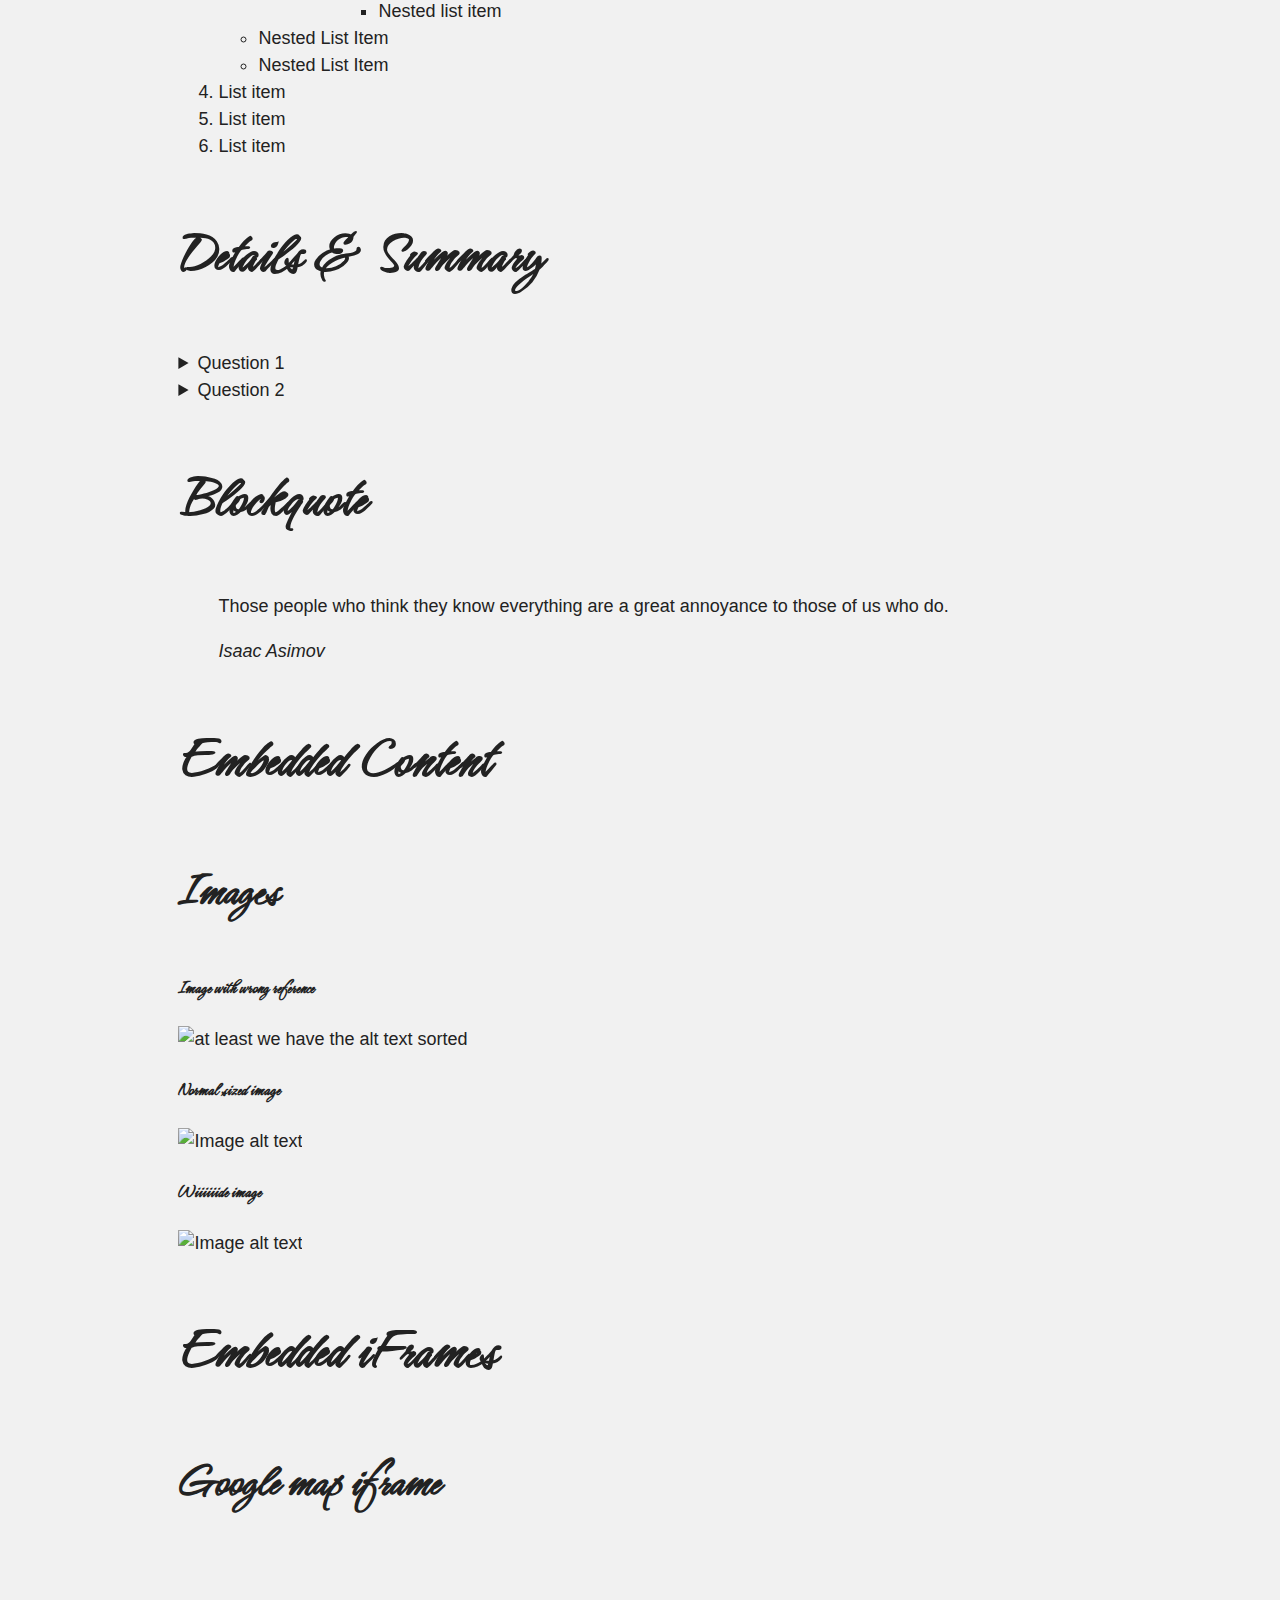
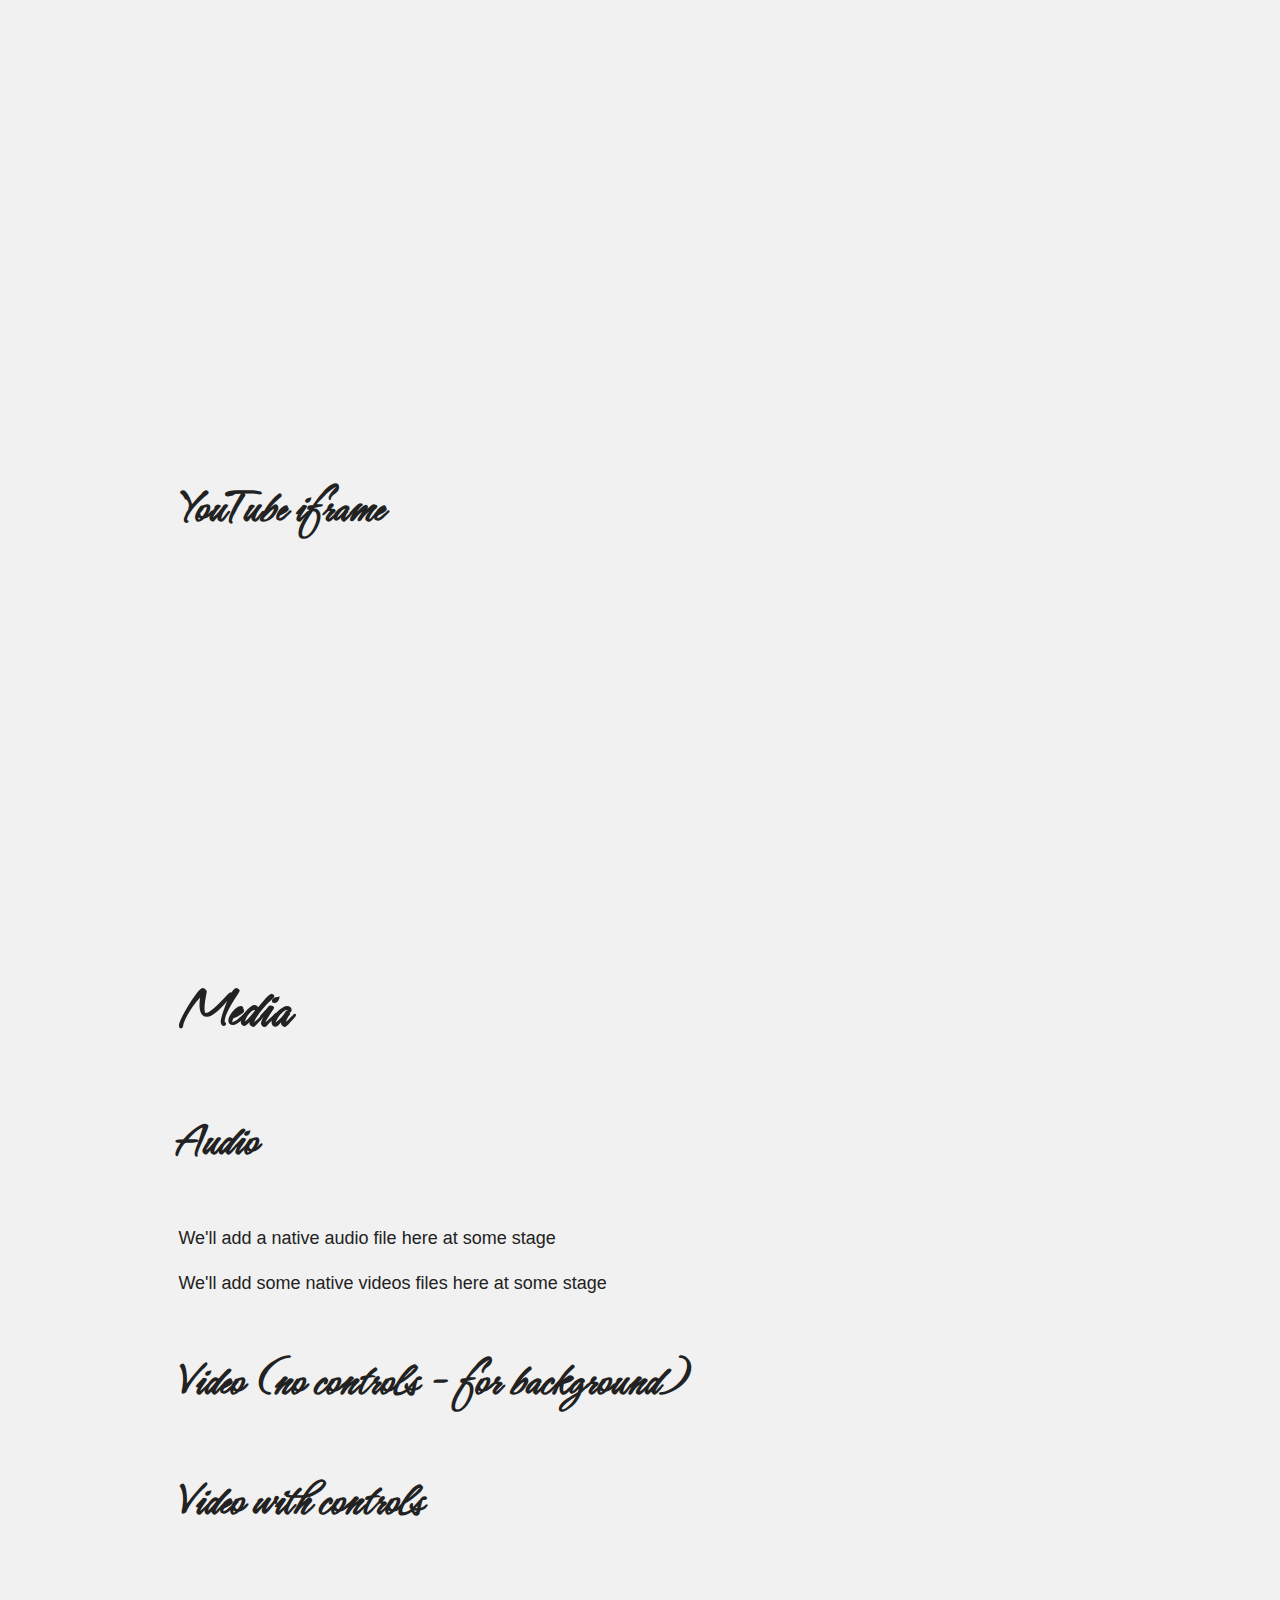
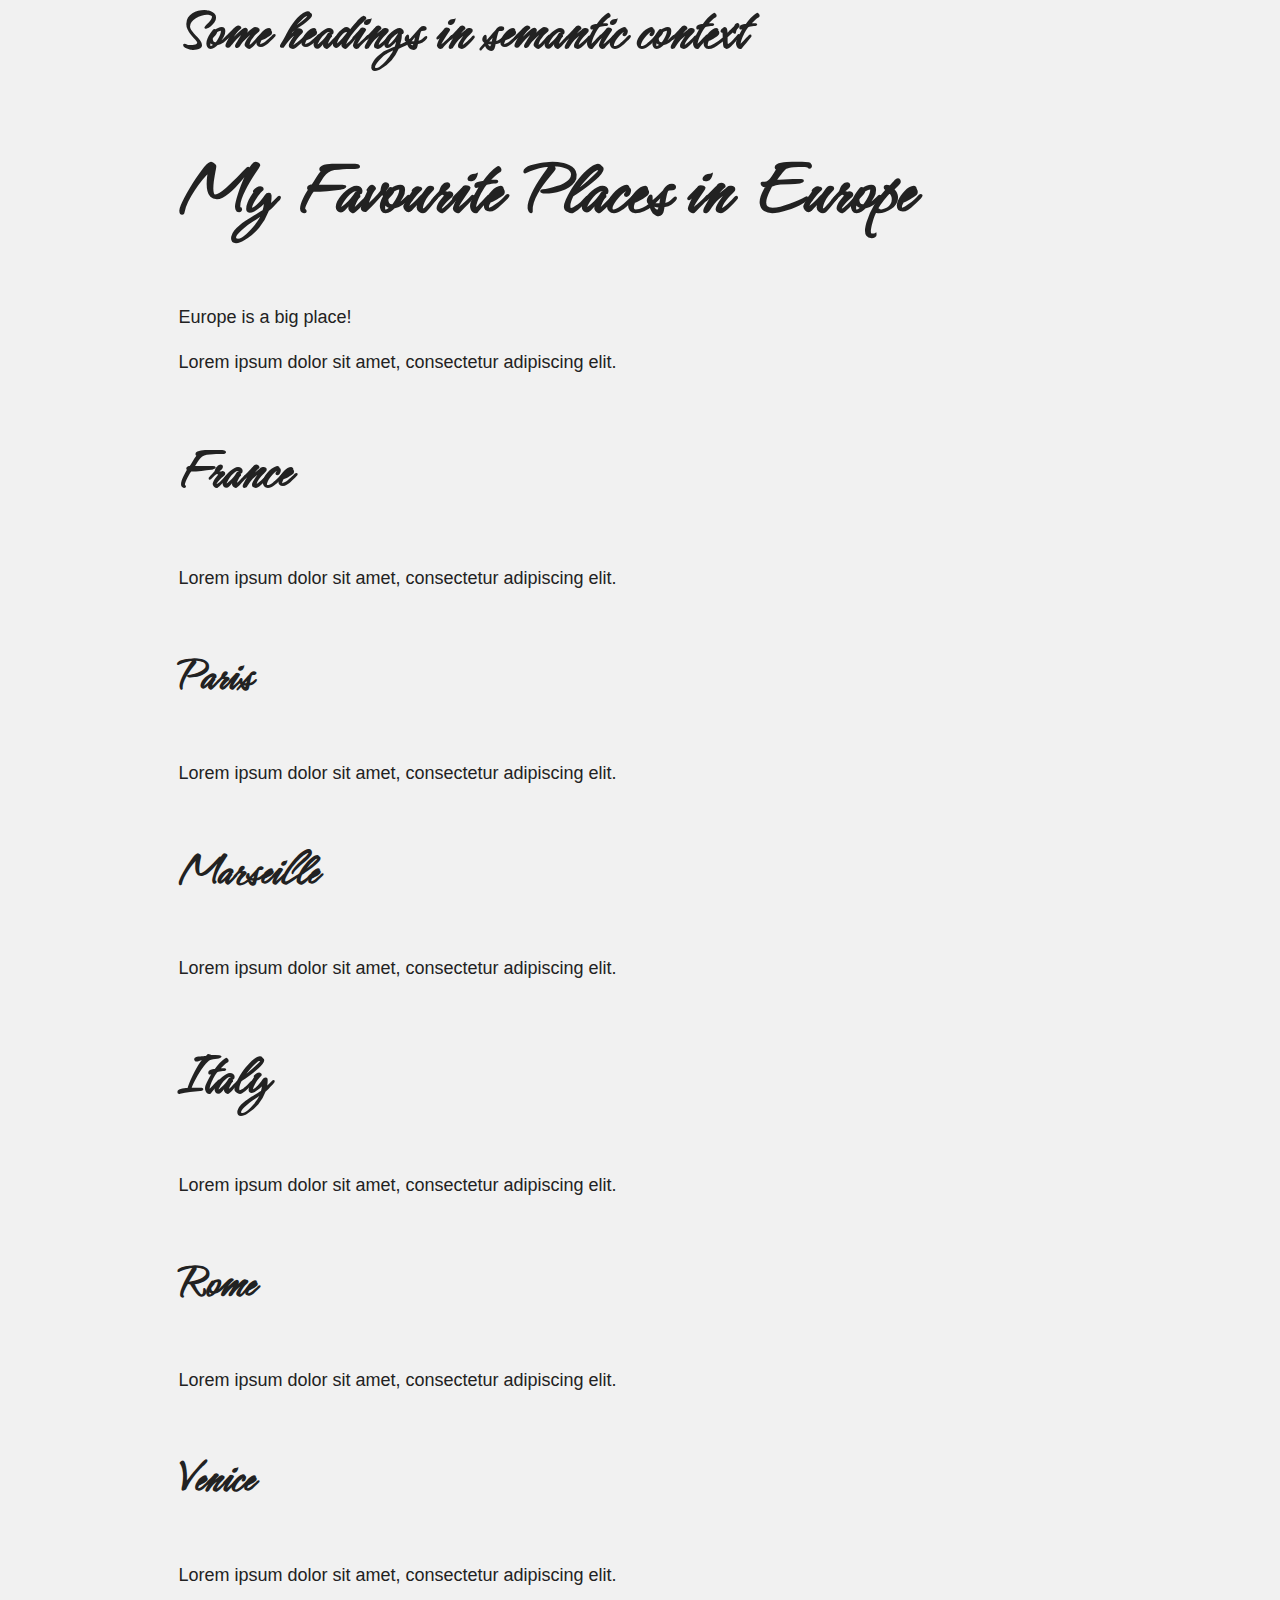
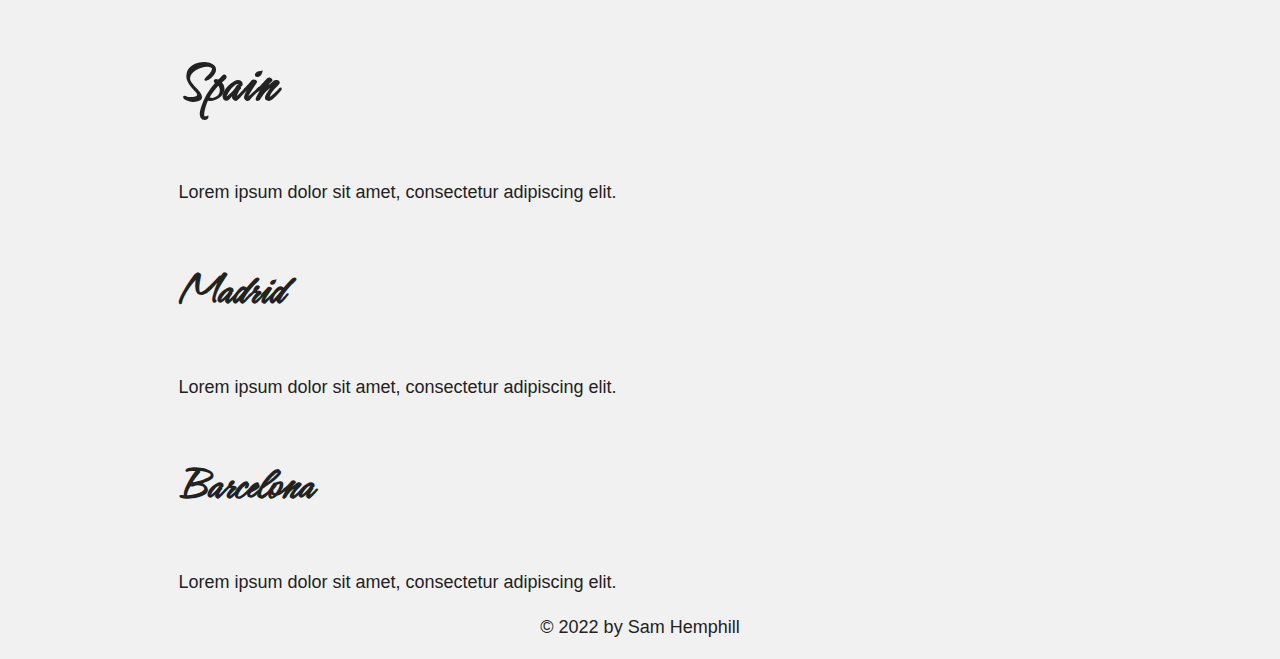
==== commit 5bdae8b9: "remove alt to test" ====
--- a/styleguide.html
+++ b/styleguide.html
@@ -53,7 +53,7 @@
 
 
         <section class="hero">
-            <img src="resources/images/venice.jpg" alt="Venice canal">
+            <img src="resources/images/venice.jpg" >
 
             <div class="layout-wide">
                 <h1>All about this website</h1>
--- a/resources/css/style.css
+++ b/resources/css/style.css
@@ -24,7 +24,7 @@
 }
 
 a {
-    color: red;
+    color: #8a2626;
     text-decoration: none;
 }
 
